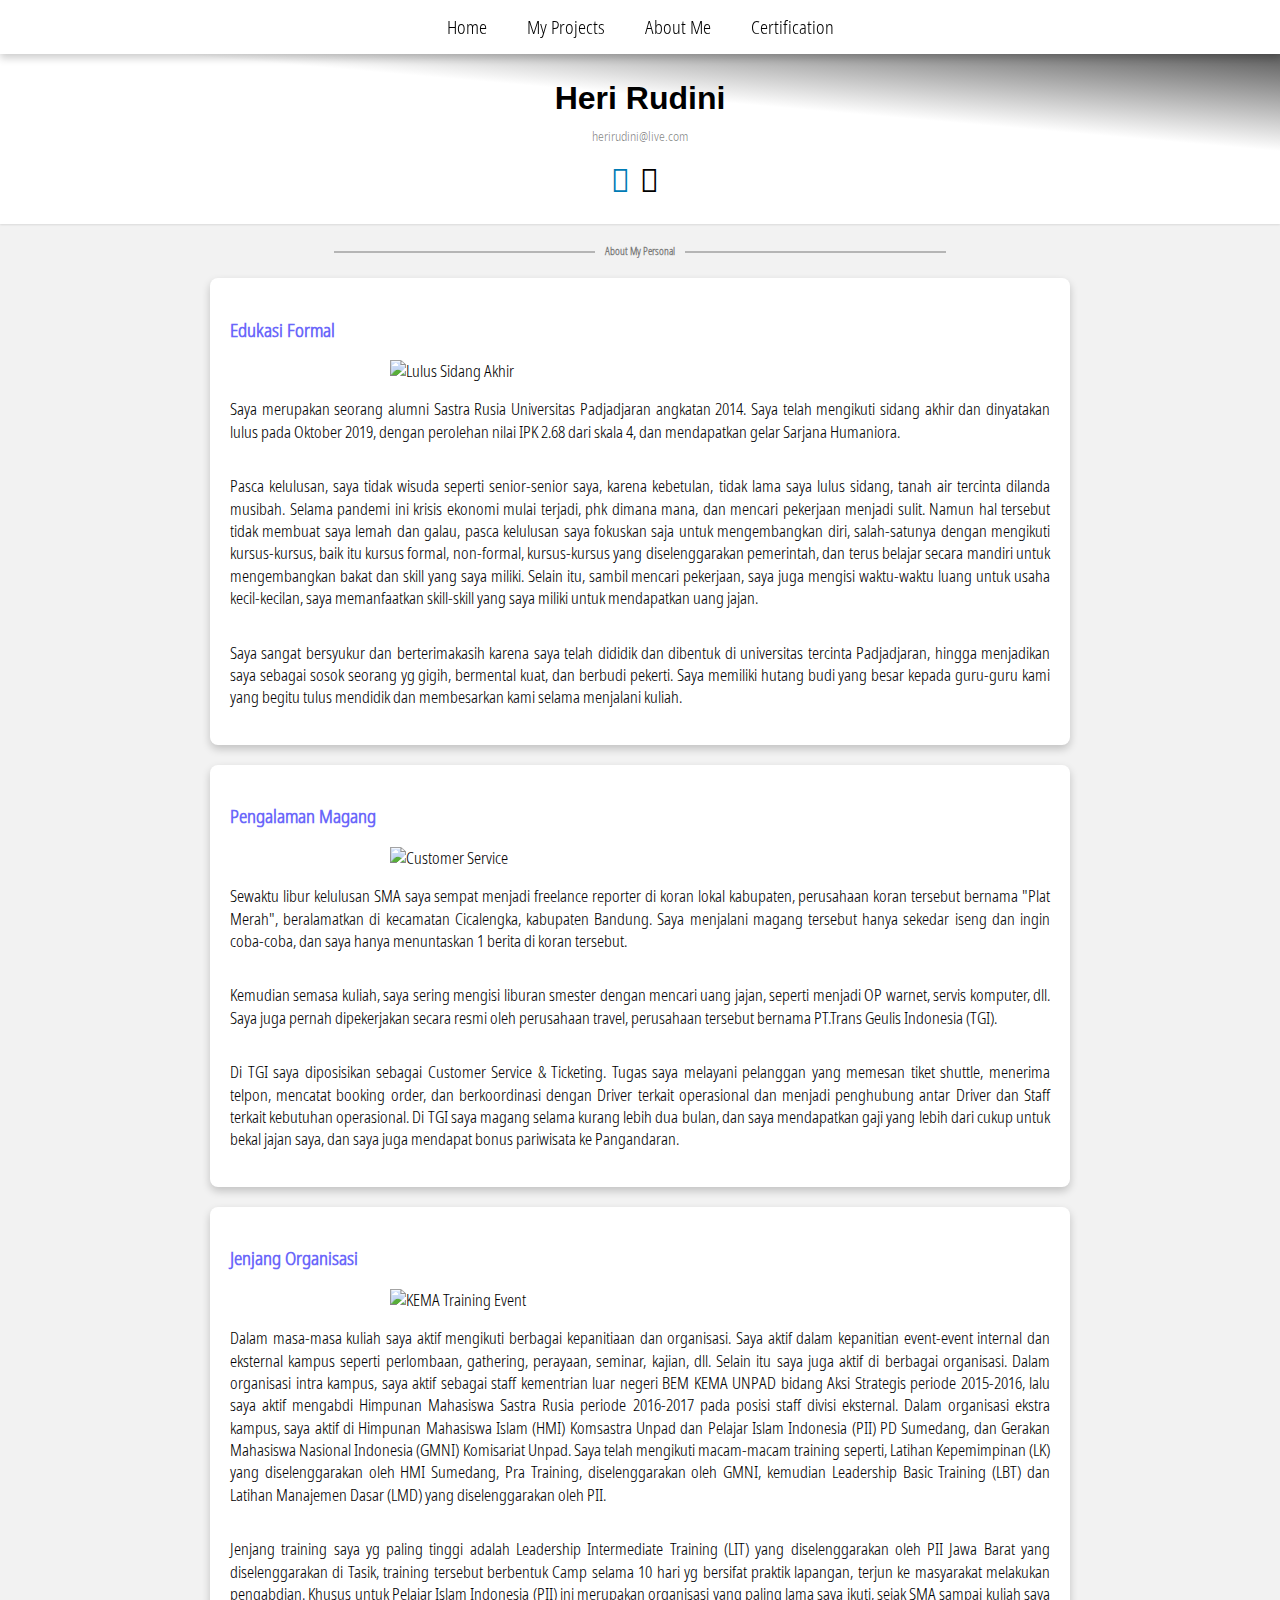
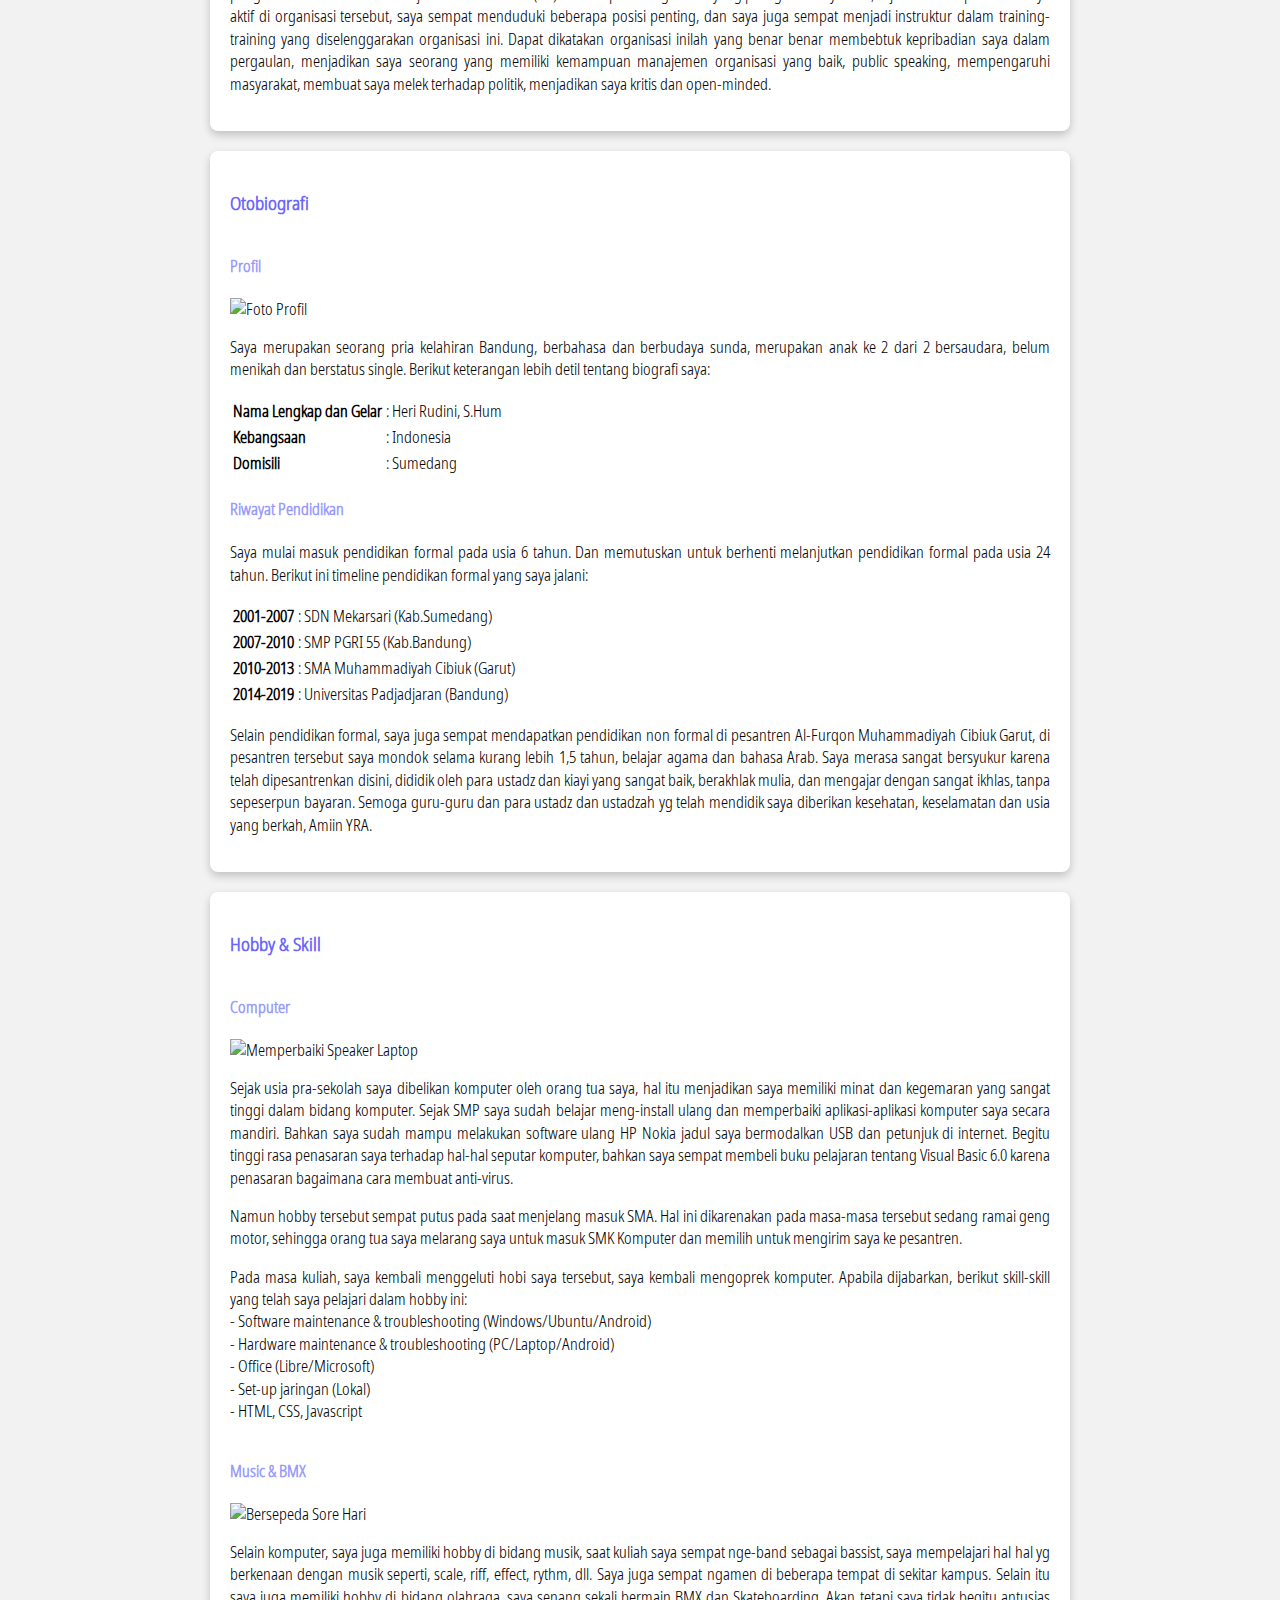
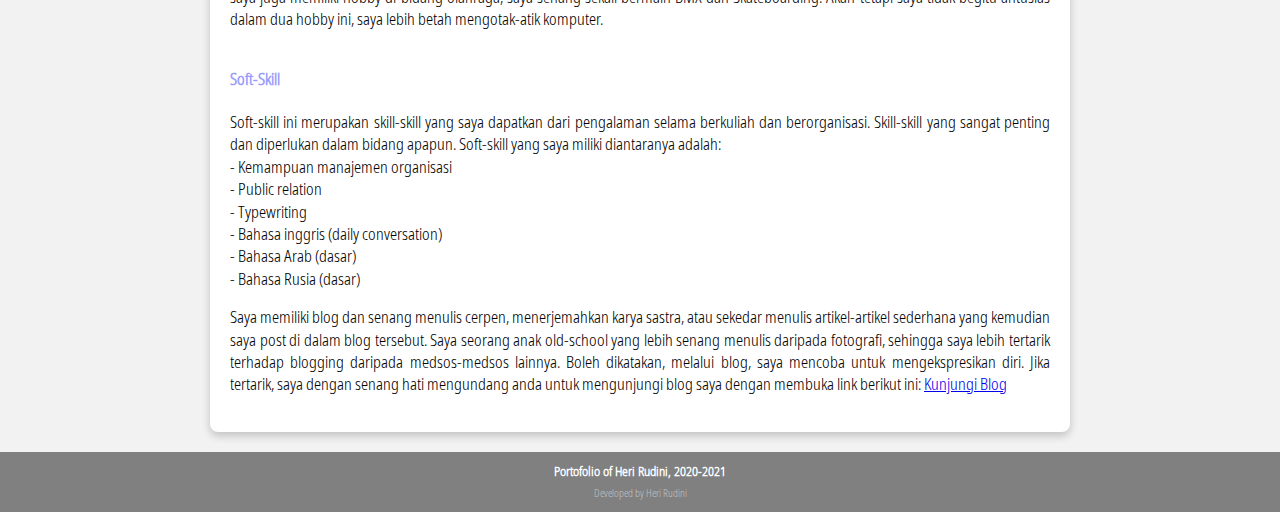
==== aboutme.html @ 0dd4794e "font" ====
<!DOCTYPE html>
<html>

<head>
	<title>Curriculum Vitae - Heri Rudini</title>
	<link rel="stylesheet" href="https://fonts.googleapis.com/css2?family=DM+Sans:wght@400;700 &display=swap">
	<link rel="stylesheet" href="https://use.fontawesome.com/releases/v5.8.1/css/all.css"
		integrity="sha384-50oBUHEmvpQ+1lW4y57PTFmhCaXp0ML5d60M1M7uH2+nqUivzIebhndOJK28anvf" crossorigin="anonymous">
	<link rel="stylesheet" href="https://cdnjs.cloudflare.com/ajax/libs/font-awesome/4.7.0/css/font-awesome.min.css">
	<link rel="stylesheet" type="text/css" href="style.css">
	<meta name="viewport" content="width=devices-width, initial-scale=1">
	<meta content="text/html;charset=utf-8" http-equiv="Content-Type">
	<meta content="utf-8" http-equiv="encoding">
</head>

<body>
	<div id="myModal" class="modal" onclick="closeModalImage()">
		<span class="close">&times;</span>
		<img class="modal-content" id="img01">
	</div>
	<header>
		<!-- <div class="jumbotron">
			<img src="./assets/profile-img3.jpeg" class="profile-img" alt="Lulus Sidang Akhir">
		</div> -->
		<div class="title">
			<h1>Heri Rudini</h1>
			<p lang="en" translate="no"><b>herirudini@live.com</b></p>
			<div class="badge flexrow">
				<!-- <a href="https://facebook.com/Heri.Rudini" target="_blank" class="fa fa-facebook"></a> -->
				<a href="https://linkedin.com/in/heri-rudini-8996981b3" target="_blank"
					class="fab fa-linkedin-square"></a>
				<!-- <a href="https://yukitamikir.blogspot.com" target="_blank" class="fa fa-google"></a> -->
				<a href="https://github.com/herirudini" target="_blank" class="fab fa-github-square"></a>
				<a href="https://wa.link/srtyjm" target="_blank" class="fab fa-whatsapp-square"></a>
				<!-- <a href="https://www.instagram.com/heri.rudini/" target="_blank" class="fa fa-instagram"></a> -->
			</div>
		</div>
		<nav id="myNav" class="nav">
			<ul>
				<div class="menu">
					<a href="javascript:void(0);" onclick="myButton()"><i class="fa fa-bars"></i></a>
				</div>
				<div class="list flexrow">
					<li><a href="index.html">Home</a></li>
					<li><a href="projects.html">My Projects</a></li>
					<li><a href="aboutme.html">About Me</a></li>
					<li><a href="certification.html">Certification</a></li>
				</div>
			</ul>
		</nav>
	</header>

	<main class="flexrow">
		<div id="content" class="wide-content">
			<h2 class="stripe-heading">About My Personal</h2>
			<article id="Home" class="card">
				<h3>Edukasi Formal</h3>
				<img src="https://lh3.googleusercontent.com/7mbxs99roXXb8zICk9q4-LIy0JgY92l9iK1ouZrCo-V1B02yzlv-EMRDb6-SsVv0FrLKj6bPXKRC-CUNWrhlqHMc465m2iXQyFwLvLx6Jx1EzakPs5WCJnQW-7NddCoJUYYGs3Tv4w=w1920-h1080"
					class="featured-image" alt="Lulus Sidang Akhir" id="wisuda-img" onclick="showModalImage('wisuda-img')">
				<p lang="id" translate="yes">Saya merupakan seorang alumni Sastra Rusia Universitas Padjadjaran angkatan
					2014. Saya telah mengikuti sidang akhir dan dinyatakan lulus pada Oktober 2019, dengan perolehan
					nilai IPK 2.68 dari skala 4, dan mendapatkan gelar Sarjana Humaniora. </p>
				<p lang="id" translate="yes">Pasca kelulusan, saya tidak wisuda seperti senior-senior saya, karena
					kebetulan, tidak lama saya lulus sidang, tanah air tercinta dilanda musibah. Selama pandemi ini
					krisis ekonomi mulai terjadi, phk dimana mana, dan mencari pekerjaan menjadi sulit. Namun hal
					tersebut tidak membuat saya lemah dan galau, pasca kelulusan saya fokuskan saja untuk mengembangkan
					diri, salah-satunya dengan mengikuti kursus-kursus, baik itu kursus formal, non-formal,
					kursus-kursus yang diselenggarakan pemerintah, dan terus belajar secara mandiri untuk mengembangkan
					bakat dan skill yang saya miliki. Selain itu, sambil mencari pekerjaan, saya juga mengisi
					waktu-waktu luang untuk usaha kecil-kecilan, saya memanfaatkan skill-skill yang saya miliki untuk
					mendapatkan uang jajan.</p>
				<p lang="id" translate="yes">Saya sangat bersyukur dan berterimakasih karena saya telah dididik dan
					dibentuk di universitas tercinta Padjadjaran, hingga menjadikan saya sebagai sosok seorang yg gigih,
					bermental kuat, dan berbudi pekerti. Saya memiliki hutang budi yang besar kepada guru-guru kami yang
					begitu tulus mendidik dan membesarkan kami selama menjalani kuliah.</p>
				<div class="clear"></div>
			</article>
			<article id="Magang" class="card">
				<h3>Pengalaman Magang</h3>
				<img src="https://lh3.googleusercontent.com/YAu5iHSMvqJYUqPsdJyGNA3XlM3qYn2KYw5sdeNHji6N0oXHczmvgzYq-dAskTyDmrUo-uzrYe1nrTBcbP0lO1cg82tG8OjnvSdjVH9gGbr5kCt-9FLs4osi1aC6inDZRYWpW0vSbw=w1920-h1080"
					class="featured-image" alt="Customer Service" id="magang-cs-img" onclick="showModalImage('magang-cs-img')">
				<p>Sewaktu libur kelulusan SMA saya sempat menjadi freelance reporter di koran lokal kabupaten,
					perusahaan koran tersebut bernama "Plat Merah", beralamatkan di kecamatan Cicalengka, kabupaten
					Bandung. Saya menjalani magang tersebut hanya sekedar iseng dan ingin coba-coba, dan saya hanya
					menuntaskan 1 berita di koran tersebut.</p>
				<p>Kemudian semasa kuliah, saya sering mengisi liburan smester dengan mencari uang jajan, seperti
					menjadi OP warnet, servis komputer, dll. Saya juga pernah dipekerjakan secara resmi oleh perusahaan
					travel, perusahaan tersebut bernama PT.Trans Geulis Indonesia (TGI). </p>
				<p>Di TGI saya diposisikan sebagai Customer Service & Ticketing. Tugas saya melayani pelanggan yang
					memesan tiket shuttle, menerima telpon, mencatat booking order, dan berkoordinasi dengan Driver
					terkait operasional dan menjadi penghubung antar Driver dan Staff terkait kebutuhan operasional.
					Di TGI saya magang selama kurang lebih dua bulan, dan saya mendapatkan gaji yang lebih dari cukup
					untuk bekal jajan saya, dan saya juga mendapat bonus pariwisata ke Pangandaran.</p>
				<div class="clear"></div>
			</article>
			<article id="Organisasi" class="card">
				<h3>Jenjang Organisasi</h3>
				<img src="https://lh3.googleusercontent.com/Lwnr6KDpsr9kL4A0nAAo8B6yIKfu5hJtEGhkGG2l2U0gjTGPUNiJYTL9WiIAHf0Gy5LXmXlAxKg1ZS_lnuegtXSQ3afWh2ufqlCfgwwbSzumrNDLH9JLDptw0sPcdY7RhFO7mcniow=w1920-h1080"
					class="featured-image" alt="KEMA Training Event" id="bem-training-img" onclick="showModalImage('bem-training-img')">
				<p lang="id" translate="yes">Dalam masa-masa kuliah saya aktif mengikuti berbagai kepanitiaan dan
					organisasi. Saya aktif dalam kepanitian event-event internal dan eksternal kampus seperti
					perlombaan, gathering, perayaan, seminar, kajian, dll. Selain itu saya juga aktif di berbagai
					organisasi. Dalam organisasi intra kampus, saya aktif sebagai staff kementrian luar negeri BEM KEMA
					UNPAD bidang Aksi Strategis periode 2015-2016, lalu saya aktif mengabdi Himpunan Mahasiswa Sastra
					Rusia periode 2016-2017 pada posisi staff divisi eksternal. Dalam organisasi ekstra kampus, saya
					aktif di Himpunan Mahasiswa Islam (HMI) Komsastra Unpad dan Pelajar Islam Indonesia (PII) PD
					Sumedang, dan Gerakan Mahasiswa Nasional Indonesia (GMNI) Komisariat Unpad. Saya telah mengikuti
					macam-macam training seperti, Latihan Kepemimpinan (LK) yang diselenggarakan oleh HMI Sumedang, Pra
					Training, diselenggarakan oleh GMNI, kemudian Leadership Basic Training (LBT) dan Latihan Manajemen
					Dasar (LMD) yang diselenggarakan oleh PII.</p>
				<p lang="id" translate="yes">Jenjang training saya yg paling tinggi adalah Leadership Intermediate
					Training (LIT) yang diselenggarakan oleh PII Jawa Barat yang diselenggarakan di Tasik, training
					tersebut berbentuk Camp selama 10 hari yg bersifat praktik lapangan, terjun ke masyarakat melakukan
					pengabdian.
					Khusus untuk Pelajar Islam Indonesia (PII) ini merupakan organisasi yang paling lama saya ikuti,
					sejak SMA sampai kuliah saya aktif di organisasi tersebut, saya sempat menduduki beberapa posisi
					penting, dan saya juga sempat menjadi instruktur dalam training-training yang diselenggarakan
					organisasi ini. Dapat dikatakan organisasi inilah yang benar benar membebtuk kepribadian saya dalam
					pergaulan, menjadikan saya seorang yang memiliki kemampuan manajemen organisasi yang baik, public
					speaking, mempengaruhi masyarakat, membuat saya melek terhadap politik, menjadikan saya kritis dan
					open-minded.</p>
				<div class="clear"></div>
			</article>
			<article id="Otobiografi" class="card">
				<h3>Otobiografi</h3>
				<section>
					<h4>Profil</h4>
					<img src="https://lh3.googleusercontent.com/qF76lyat_SSg0lOEr9M5jvANQ7v5xNde-FRXraDa-aDWWYbwcRS-yUXiVIGglQ4140r8qgVE6HD2FBEHj0kfOFRxiBV-RQiuYWxrEqC4etakcdFgwer4og9scoY3h46XFtypXKbp1Q=w1920-h1080"
						class="featured-image" alt="Foto Profil" id="fotogue-img" onclick="showModalImage('fotogue-img')">
					<p lang="id" translate="yes">Saya merupakan seorang pria kelahiran Bandung, berbahasa dan berbudaya
						sunda, merupakan anak ke 2 dari 2 bersaudara, belum menikah dan berstatus single.
						Berikut keterangan lebih detil tentang biografi saya:</p>
					<table>
						<tr>
							<th>Nama Lengkap dan Gelar</th>
							<td>: Heri Rudini, S.Hum</td>
						</tr>
						<tr>
							<th>Kebangsaan</th>
							<td>: Indonesia</td>
						</tr>
						<tr>
							<th>Domisili</th>
							<td>: Sumedang</td>
						</tr>
					</table>
					<div class="clear"></div>
				</section>
				<section>
					<h4>Riwayat Pendidikan</h4>
					<p lang="id" translate="yes">Saya mulai masuk pendidikan formal pada usia 6 tahun. Dan memutuskan
						untuk berhenti melanjutkan pendidikan formal pada usia 24 tahun. Berikut ini timeline pendidikan
						formal yang saya jalani:</p>
					<table>
						<tr>
							<th>2001-2007</th>
							<td>: SDN Mekarsari (Kab.Sumedang)</td>
						</tr>
						<tr>
							<th>2007-2010</th>
							<td>: SMP PGRI 55 (Kab.Bandung)</td>
						</tr>
						<tr>
							<th>2010-2013</th>
							<td>: SMA Muhammadiyah Cibiuk (Garut)</td>
						</tr>
						<tr>
							<th>2014-2019</th>
							<td>: Universitas Padjadjaran (Bandung)</td>
						</tr>
					</table>
					<p lang="id" translate="yes">Selain pendidikan formal, saya juga sempat mendapatkan pendidikan non
						formal di pesantren Al-Furqon Muhammadiyah Cibiuk Garut, di pesantren tersebut saya mondok
						selama kurang lebih 1,5 tahun, belajar agama dan bahasa Arab. Saya merasa sangat bersyukur
						karena telah dipesantrenkan disini, dididik oleh para ustadz dan kiayi yang sangat baik,
						berakhlak mulia, dan mengajar dengan sangat ikhlas, tanpa sepeserpun bayaran. Semoga guru-guru
						dan para ustadz dan ustadzah yg telah mendidik saya diberikan kesehatan, keselamatan dan usia
						yang berkah, Amiin YRA.</p>
					<div class="clear"></div>
				</section>
			</article>
			<article id="Skill" class="card">
				<h3>Hobby & Skill</h3>
				<section>
					<h4 class>Computer</h4>
					<img src="https://lh3.googleusercontent.com/Bbp7VmndFEinL0n2imp3WgLHkqOwSXKH2VYbeeTma8E4qsQXRk-p4hI8YKVopUhIt97U1gQgzBuRbafYXYP39Qs-ayNwCEuVINMuBh6ehsb2FpoIG2cU4OEnw4ZViOX_8EhkeIamew=w1920-h1080"
						class="featured-image" alt="Memperbaiki Speaker Laptop" id="foto1-img" onclick="showModalImage('foto1-img')">
					<p lang="id" translate="yes">Sejak usia pra-sekolah saya dibelikan komputer oleh orang tua saya, hal
						itu menjadikan saya memiliki minat dan kegemaran yang sangat tinggi dalam bidang komputer. Sejak
						SMP saya sudah belajar meng-install ulang dan memperbaiki aplikasi-aplikasi komputer saya secara
						mandiri. Bahkan saya sudah mampu melakukan software ulang HP Nokia jadul saya bermodalkan USB
						dan petunjuk di internet. Begitu tinggi rasa penasaran saya terhadap hal-hal seputar komputer,
						bahkan saya sempat membeli buku pelajaran tentang Visual Basic 6.0 karena penasaran bagaimana
						cara membuat anti-virus.</p>
					<p lang="id" translate="yes">
						Namun hobby tersebut sempat putus pada saat menjelang masuk SMA. Hal ini dikarenakan pada
						masa-masa tersebut sedang ramai geng motor, sehingga orang tua saya melarang saya untuk masuk
						SMK Komputer dan memilih untuk mengirim saya ke pesantren.</p>
					<p lang="id" translate="yes">Pada masa kuliah, saya kembali menggeluti hobi saya tersebut, saya
						kembali mengoprek komputer. Apabila dijabarkan, berikut skill-skill yang telah saya pelajari
						dalam hobby ini:
						<br>- Software maintenance & troubleshooting (Windows/Ubuntu/Android)
						<br>- Hardware maintenance & troubleshooting (PC/Laptop/Android)
						<br>- Office (Libre/Microsoft)
						<br>- Set-up jaringan (Lokal)
						<br>- HTML, CSS, Javascript
					</p>
					<div class="clear"></div>
				</section>
				<section>
					<h4 class>Music & BMX</h4>
					<img src="https://lh3.googleusercontent.com/EfcQY6yraLDzZM1Vd4vRFsQfP2IFgUmLjJ8iPBQRQ777FCgO2V6IkuBlBbH3aK5ebjYLZ8e8NdrxLwj_2QfubdHjIvy5vOljTc6cfurizXUnvE_Jcs_m0nQH0PEhMmzs9wEPGovppA=w1920-h1080"
						class="featured-image" alt="Bersepeda Sore Hari" id="foto2-img" onclick="showModalImage('foto2-img')">
					<p lang="id" translate="yes">Selain komputer, saya juga memiliki hobby di bidang musik, saat kuliah
						saya sempat nge-band sebagai bassist, saya mempelajari hal hal yg berkenaan dengan musik
						seperti, scale, riff, effect, rythm, dll. Saya juga sempat ngamen di beberapa tempat di sekitar
						kampus. Selain itu saya juga memiliki hobby di bidang olahraga, saya senang sekali bermain BMX
						dan Skateboarding. Akan tetapi saya tidak begitu antusias dalam dua hobby ini, saya lebih betah
						mengotak-atik komputer.</p>
					<div class="clear"></div>
				</section>
				<section>
					<h4>Soft-Skill</h4>
					<p lang="id" translate="yes">Soft-skill ini merupakan skill-skill yang saya dapatkan dari pengalaman
						selama berkuliah dan berorganisasi. Skill-skill yang sangat penting dan diperlukan dalam bidang
						apapun. Soft-skill yang saya miliki diantaranya adalah:
						<br>- Kemampuan manajemen organisasi
						<br>- Public relation
						<br>- Typewriting
						<br>- Bahasa inggris (daily conversation)
						<br>- Bahasa Arab (dasar)
						<br>- Bahasa Rusia (dasar)
					</p>
					<p lang="id" translate="yes">Saya memiliki blog dan senang menulis cerpen, menerjemahkan karya
						sastra, atau sekedar menulis artikel-artikel sederhana yang kemudian saya post di dalam blog
						tersebut. Saya seorang anak old-school yang lebih senang menulis daripada fotografi, sehingga
						saya lebih tertarik terhadap blogging daripada medsos-medsos lainnya. Boleh dikatakan, melalui
						blog, saya mencoba untuk mengekspresikan diri. Jika tertarik, saya dengan senang hati mengundang
						anda untuk mengunjungi blog saya dengan membuka link berikut ini: <a
							href="https://yukitamikir.blogspot.com">Kunjungi Blog</a></p>
					<div class="clear"></div>
				</section>
			</article>
		</div>
	</main>
	<footer>
		<p>Portofolio of Heri Rudini, 2020-2021</p>
		<i>Developed by Heri Rudini</i>
	</footer>
	<script src="script.js"></script>
</body>

</html>
---- style.css ----
@import url("https://fonts.googleapis.com/css2?family=DM+Sans:wght@400;700 &display=swap");

/* @import url('https://cdn.jsdelivr.net/npm/@fortawesome/fontawesome-free@5.15.3/css/fontawesome.min.css'); */
@font-face {
  font-family: "NotoSans-CondensedLight";
  src: url("/assets/font/NotoSans-hinted/NotoSans-CondensedLight.ttf"),
    format("truetype");
  font-weight: normal;
  font-style: normal;
}

html {
  scroll-behavior: smooth;
  /* height: 100%; */
}
body {
  font-family: "NotoSans-CondensedLight", "DM Sans", sans-serif;
  margin: 0;
  padding: 0;
  background-color: rgba(128, 128, 128, 0.1);
  height: 100%;
}

body > header {
  padding-bottom: 1%;
  /* display: inline; */
  /* background-color: yellow; */

  /* background: rgb(0,0,0); */
  background: linear-gradient(
    185deg,
    rgba(0, 0, 0, 1) 0%,
    rgba(255, 255, 255, 1) 45%
  );
  box-shadow: 0 1px 2px 0 rgba(0, 0, 0, 0.1);
  padding-top: 40px;
  margin-bottom: 20px;
}
.flexrow {
  display: flex;
  flex-direction: row;
  align-items: center;
  justify-content: space-around;
}
h1 {
  margin: 10px 0 0;
  font-family: 'Segoe UI', Tahoma, Geneva, Verdana, sans-serif;
}
h3 {
  color: #6a67fa;
  /* font-size: larger; */
}
h4 {
  color: #989bfc;
  /* font-size: large; */
}

p {
  font-size: medium;
  line-height: 1.4;
  font-weight: lighter;
}
.jumbotron {
  /* font-size: 20px; */
  padding: 150px 1% 1% 1%;
  margin: 0 15%;
  background-image: url("./assets/jumbotron.jpg");
  background-position: bottom;
  background-size: cover;
  text-align: center;
  color: white;
  display: flex;
  flex-direction: column;
  align-items: center;
  justify-content: flex-start;
  border-radius: 0 0 10px 10px;
  /* padding: 20px; */
}
.title {
  margin-top: 30px;
  display: flex;
  flex-direction: column;
  justify-content: flex-start;
  align-items: center;
}

.title p {
  margin-top: 10px;
  color: rgba(0, 0, 0, 0.5);
  font-size: small;
}
.badge a {
  margin: 0 5px;
}
.badge {
  margin-bottom: 10px;
}
.profile-img {
  position: static;
  margin-bottom: -35px;
  z-index: 0;
  min-height: 20px;
  height: 180px;
  width: 180px;
  object-fit: cover;
  border-radius: 25px;
  border-color: white;
  border-width: 5px;
  border-style: solid;
}
.nav,
.nav.responsive {
  z-index: 1;
  box-shadow: 0 4px 8px 0 rgba(0, 0, 0, 0.2);
  background-color: white;
  margin: 0;
  position: fixed;
  width: 100%;
  top: 0;
  padding: 10px 0;
}
.nav ul,
.nav.responsive ul {
  margin: 0;
  padding: 0;
  /* margin: 10px 0; */
}
.nav .list,
.nav.responsive .list {
  justify-content: center;
}
.nav li,
.nav.responsive li {
  list-style-type: none;
  margin: 0;
  padding: 0px 10px;
}
.nav a,
.nav.responsive a {
  display: block;
  padding: 5px 10px;
  font-size: 18px;
  font-weight: lighter;
  text-decoration: none;
  color: black;
  border-radius: 5px;
  position: relative;
  cursor: pointer;
}
.nav a::after,
.nav.responsive a::after {
  position: absolute;
  content: "";
  width: 50%;
  height: 3px;
  top: 75%;
  left: 25%;
  background: #ff7000;
  transition: transform 0.5s;
  transform: scaleX(0);
  transform-origin: right;
  /* z-index: -1; */
}
/* .nav a:hover:not(active),
.nav.responsive a:hover:not(active) {
    background-color: #00c8eb;
} */
.nav a:hover:not(active)::after,
.nav.responsive a:hover:not(active)::after {
  transform: scaleX(1);
  transform-origin: left;
}
.nav a:active,
.nav.responsive a:active {
  opacity: 50%;
  font-weight: lighter;
}
.nav .menu,
.nav.responsive .menu {
  font-size: 18px;
  font-weight: bolder;
  display: none;
  text-align: justify;
  margin: 0;
  color: white;
}
/* 
.nav #Menu6,
.nav.responsive #Menu6 {
    display: none;
} */

main.flexrow {
  /* margin: 0 15%; */
  /* display: flex;
    flex-direction: row; */
  align-items: flex-start;
  justify-content: center;
  /* height: 100%; */
}

.stripe-heading {
  overflow: hidden;
  text-align: center;
  font-size: x-small;
  opacity: 50%;
  margin: 0 15px 0 15px;
}

.stripe-heading:before,
.stripe-heading:after {
  background-color: rgba(0, 0, 0, 0.5);
  content: "";
  display: inline-block;
  height: 2px;
  position: relative;
  vertical-align: middle;
  width: 30%;
}
.stripe-heading:before {
  right: 1em;
  margin-left: -100%;
}
.stripe-heading:after {
  left: 1em;
  margin-right: -100%;
}
.card {
  box-shadow: 0 4px 8px 0 rgba(0, 0, 0, 0.2);
  border-radius: 8px;
  padding: 20px;
  margin: 20px;
  background-color: white;
  display: flex;
  flex-direction: column;
  align-items: flex-start;
}
.card p {
  text-align: justify;
}
.featured-image {
  /* float: left; */
  /* margin-right: 10px; */
  align-self: center;
  width: 100%;
  max-width: 500px;
  object-fit: cover;
  object-position: center;
  max-height: 400px;
}

.clear {
  clear: left;
}

table {
  clear: right;
  text-align: left;
}

#content {
  margin-right: -10px;
  max-width: 550px;
  /* height: 100%; */
  /* overflow-y: auto; */
  scroll-behavior: smooth;
}
/* #content>.card{
    margin-right: 10px;
} */
#content.wide-content {
  max-width: 900px;
  margin: 0;
}

aside {
  margin-left: -10px;
  max-width: 350px;
  height: 100%;
  overflow-y: auto;
  scrollbar-width: none;
  scroll-behavior: smooth;
  position: sticky;
  top: 50px;
  /* scroll-snap-stop: normal;
    scroll-snap-align: end; */
}
/* aside>.card{
    margin-left: 10px;
} */
.opacity {
  font-size: small;
  opacity: 50%;
  font-style: normal;
}
.event.card {
  box-shadow: 0 4px 8px 0 rgba(0, 0, 0, 0.2);
  border-radius: 8px;
}
.date {
  font-size: x-small;
  font-weight: bold;
  opacity: 50%;
  font-style: normal;
}
.fa {
  /* padding: 10px; */
  font-size: xx-large;
  /* width: 40px; */
  text-align: center;
  text-decoration: none;
  margin: 0;
  font-weight: 1;
  background-color: none;
}
.fab {
  /* padding: 10px; */
  font-size: xx-large;
  /* width: 40px; */
  text-align: center;
  text-decoration: none;
  margin: 0;
  font-weight: 1;
  background-color: none;
}
.fa-bars {
  font-size: inherit;
  border-radius: 0;
}

.fa-facebook {
  color: #3b5998;
  /* color: white; */
}

.fa-google {
  color: #dd4b39;
  /* color: white; */
}

.fa-linkedin-square {
  color: #007bb5;
  /* color: white; */
}

.fa-github-square {
  color: black;
  /* color: white; */
}
.fa-whatsapp-square {
  /* color: linear-gradient(45deg,#1ebea5, #00e676); */
  color: #00e676;
  /* color: white; */
}
/* .fa-instagram {
    background: #d6249f;
    background: radial-gradient(circle at 30% 107%, #fdf497 0%, #fdf497 5%, #fd5949 45%,#d6249f 60%,#285AEB 90%);
    color: white;
    font-weight: bolder;
} */

footer {
  padding: 10px 0;
  color: white;
  background-color: rgba(128, 128, 128, 1);
  text-align: center;
}
footer p {
  margin: 0;
  font-weight: bold;
  font-size: small;
}
footer i {
  font-style: normal;
  font-size: x-small;
  /* font-size: 90%; */
  color: rgba(255, 255, 255, 0.5);
}
* {
  box-sizing: border-box;
}
@media screen and (min-width: 2000px) {
  main {
    margin: 0 15%;
  }
  #content {
    max-width: 60%;
  }
  aside {
    max-width: 40%;
  }
}
@media screen and (max-width: 1000px) {
  main.flexrow {
    padding: 0;
    margin: 0;
    flex-direction: column-reverse;
  }
  #content,
  aside {
    position: static;
    max-width: 600px;
    margin: 0;
  }
  /* .featured-image {
    width: 100%;
    } */
}
@media screen and (max-width: 600px) {
  .jumbotron {
    margin: 0;
    border-radius: 0;
  }
  /* html {
        font-size: 90%;
    } */
  .nav,
  .nav.responsive {
    text-align: left;
    padding: 0;
  }
  .nav .menu,
  .nav.responsive .menu {
    padding: 10px;
    display: flex;
    flex-direction: row;
    align-items: center;
    justify-content: flex-end;
    position: relative;
    left: 0;
    background-color: black;
  }
  .nav a,
  .nav.responsive a {
    color: white;
    /* font-weight:500; */
  }
  .nav .list {
    display: block;
    text-align: center;
    background-color: rgba(0, 0, 0, 0.8);
    position: absolute;
    top: 0;
    padding-top: 49px;
    z-index: -1;
    bottom: 100%;
    left: 0;
    right: 0;
    width: 100%;
    height: 0;
    -webkit-transition: height 0.5s ease-in-out;
    -moz-transition: height 0.5s ease-in-out;
    -o-transition: height 0.5s ease-in-out;
    transition: height 0.5s ease-in-out;
    overflow-y: hidden;

    /* flex-direction: column;
        flex-wrap: nowrap;
        align-items:flex-start;
        justify-content: space-evenly; */
  }
  .nav.responsive .list {
    display: block;
    bottom: 0;
    height: 270px;
  }
  .nav li,
  .nav.responsive li {
    width: 100%;
    /* -webkit-text-stroke-color: black;
        -webkit-text-stroke-width: 1px; */
    /* text-align: left; */
    border-radius: 0;
    padding: 10px;
  }
  #content,
  aside {
    width: 100%;
    padding: 0;
  }

  /*nav.responsive will be generated by javascript*/

  /* .nav.responsive #Menu6 {
        display: inherit;
    } */
}

/*========================MODAL IMG=====================*/
/* The Modal (background) */
.modal {
  display: none; /* Hidden by default */
  position: fixed; /* Stay in place */
  z-index: 2; /* Sit on top */
  left: 0;
  top: 0;
  width: 100%; /* Full width */
  height: 100%; /* Full height */
  overflow: auto; /* Enable scroll if needed */
  background-color: rgb(0, 0, 0); /* Fallback color */
  background-color: rgba(0, 0, 0, 0.9); /* Black w/ opacity */
  flex-direction: row;
  align-items: center;
  justify-content: center;
}

/* Modal Content (image) */
.modal-content {
  margin: auto;
  display: block;
  height: max-content;
  max-width: 70%;
}

/* Add Animation */
.modal-content,
#caption {
  -webkit-animation-name: zoom;
  -webkit-animation-duration: 0.6s;
  animation-name: zoom;
  animation-duration: 0.6s;
}

@-webkit-keyframes zoom {
  from {
    -webkit-transform: scale(0);
  }
  to {
    -webkit-transform: scale(1);
  }
}

@keyframes zoom {
  from {
    transform: scale(0);
  }
  to {
    transform: scale(1);
  }
}

/* The Close Button */
.close {
  position: absolute;
  top: 15px;
  right: 35px;
  color: #f1f1f1;
  font-size: 40px;
  font-weight: bold;
  transition: 0.3s;
}

.close:hover,
.close:focus {
  color: #bbb;
  text-decoration: none;
  cursor: pointer;
}

/* 100% Image Width on Smaller Screens */
@media only screen and (max-width: 600px) {
  .modal-content {
    height: unset;
    max-width: 100%;
  }
}
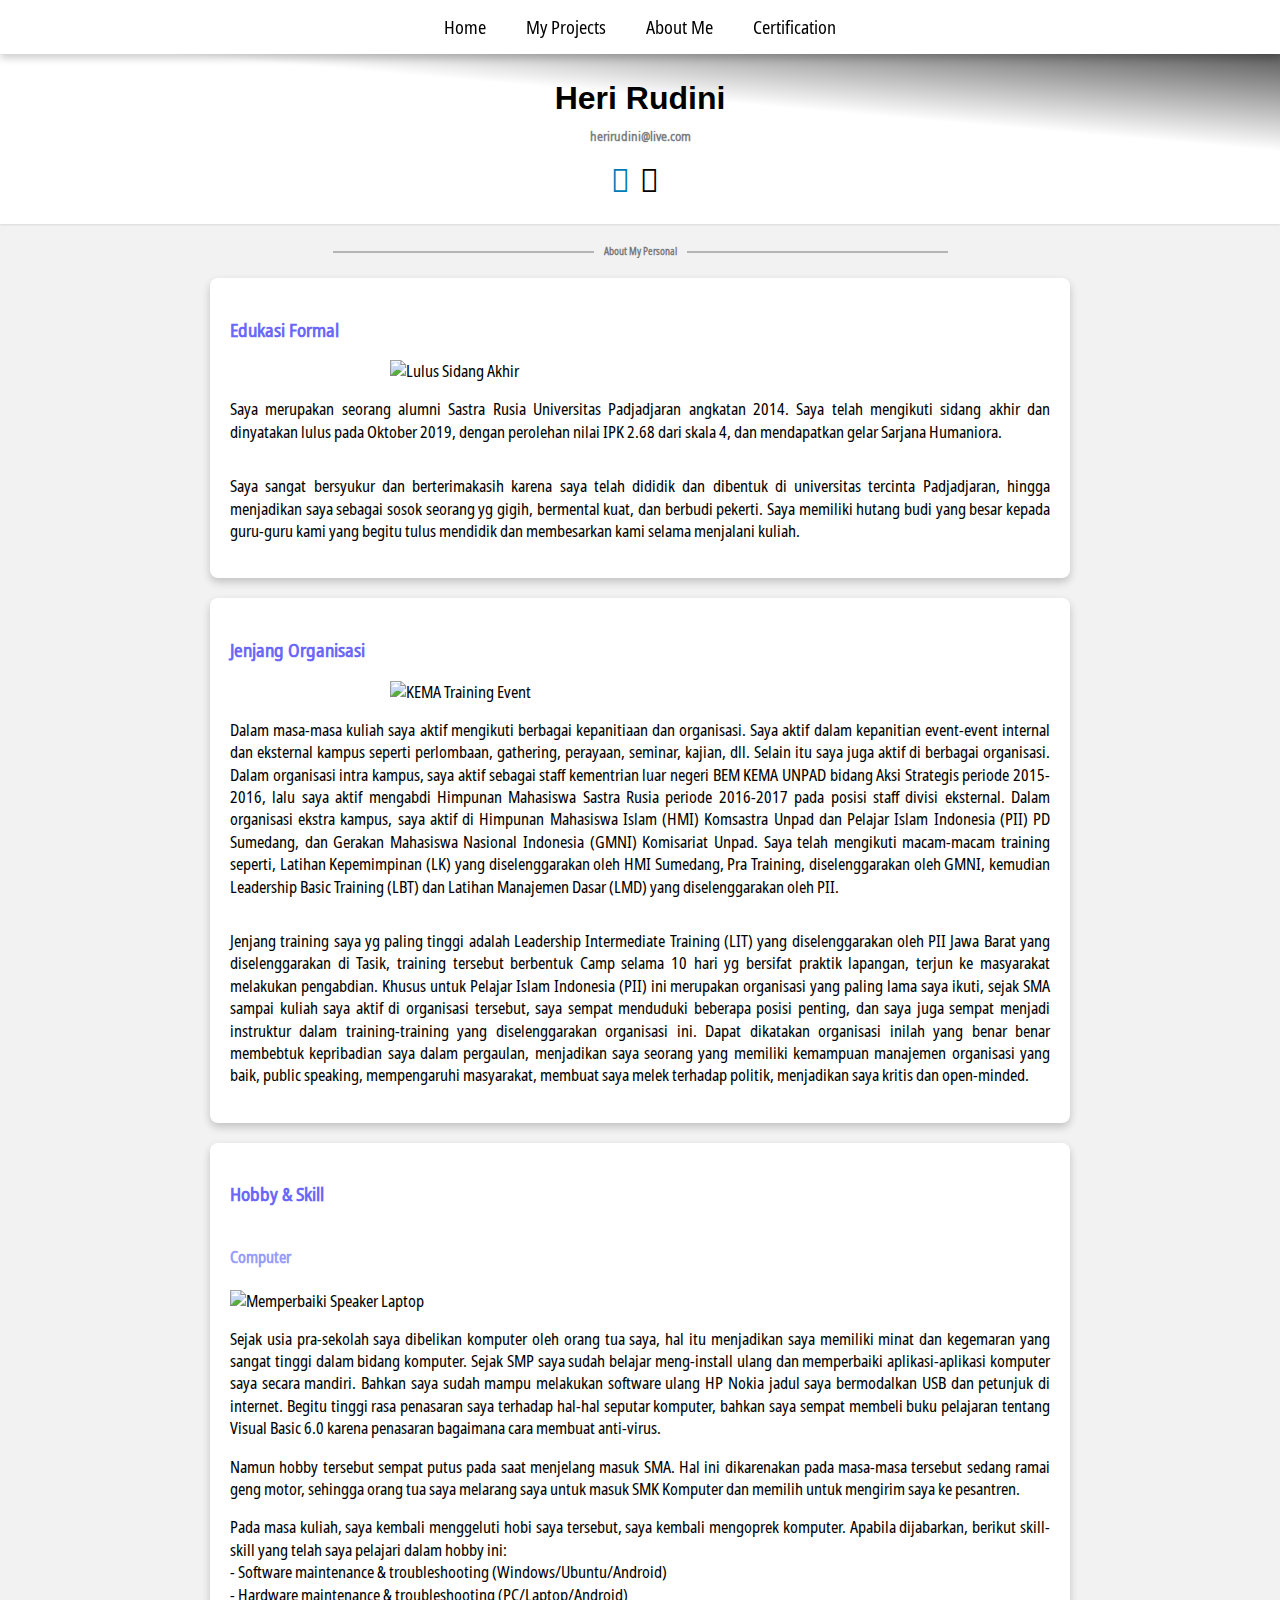
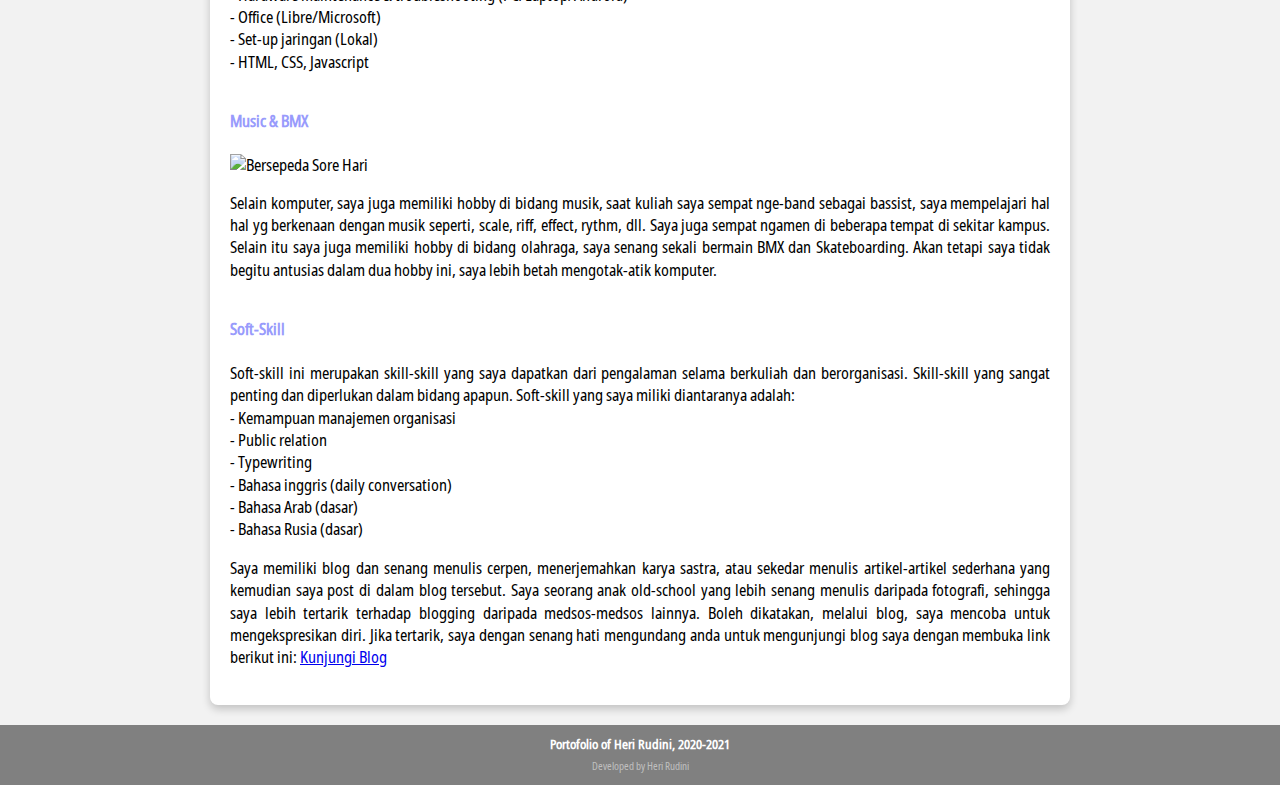
==== commit fb261e93: "Update aboutme.html" ====
--- a/aboutme.html
+++ b/aboutme.html
@@ -60,7 +60,7 @@
 				<p lang="id" translate="yes">Saya merupakan seorang alumni Sastra Rusia Universitas Padjadjaran angkatan
 					2014. Saya telah mengikuti sidang akhir dan dinyatakan lulus pada Oktober 2019, dengan perolehan
 					nilai IPK 2.68 dari skala 4, dan mendapatkan gelar Sarjana Humaniora. </p>
-				<p lang="id" translate="yes">Pasca kelulusan, saya tidak wisuda seperti senior-senior saya, karena
+				<!-- <p lang="id" translate="yes">Pasca kelulusan, saya tidak wisuda seperti senior-senior saya, karena
 					kebetulan, tidak lama saya lulus sidang, tanah air tercinta dilanda musibah. Selama pandemi ini
 					krisis ekonomi mulai terjadi, phk dimana mana, dan mencari pekerjaan menjadi sulit. Namun hal
 					tersebut tidak membuat saya lemah dan galau, pasca kelulusan saya fokuskan saja untuk mengembangkan
@@ -68,14 +68,14 @@
 					kursus-kursus yang diselenggarakan pemerintah, dan terus belajar secara mandiri untuk mengembangkan
 					bakat dan skill yang saya miliki. Selain itu, sambil mencari pekerjaan, saya juga mengisi
 					waktu-waktu luang untuk usaha kecil-kecilan, saya memanfaatkan skill-skill yang saya miliki untuk
-					mendapatkan uang jajan.</p>
+					mendapatkan uang jajan.</p> -->
 				<p lang="id" translate="yes">Saya sangat bersyukur dan berterimakasih karena saya telah dididik dan
 					dibentuk di universitas tercinta Padjadjaran, hingga menjadikan saya sebagai sosok seorang yg gigih,
 					bermental kuat, dan berbudi pekerti. Saya memiliki hutang budi yang besar kepada guru-guru kami yang
 					begitu tulus mendidik dan membesarkan kami selama menjalani kuliah.</p>
 				<div class="clear"></div>
 			</article>
-			<article id="Magang" class="card">
+			<!-- <article id="Magang" class="card">
 				<h3>Pengalaman Magang</h3>
 				<img src="https://lh3.googleusercontent.com/YAu5iHSMvqJYUqPsdJyGNA3XlM3qYn2KYw5sdeNHji6N0oXHczmvgzYq-dAskTyDmrUo-uzrYe1nrTBcbP0lO1cg82tG8OjnvSdjVH9gGbr5kCt-9FLs4osi1aC6inDZRYWpW0vSbw=w1920-h1080"
 					class="featured-image" alt="Customer Service" id="magang-cs-img" onclick="showModalImage('magang-cs-img')">
@@ -92,7 +92,7 @@
 					Di TGI saya magang selama kurang lebih dua bulan, dan saya mendapatkan gaji yang lebih dari cukup
 					untuk bekal jajan saya, dan saya juga mendapat bonus pariwisata ke Pangandaran.</p>
 				<div class="clear"></div>
-			</article>
+			</article> -->
 			<article id="Organisasi" class="card">
 				<h3>Jenjang Organisasi</h3>
 				<img src="https://lh3.googleusercontent.com/Lwnr6KDpsr9kL4A0nAAo8B6yIKfu5hJtEGhkGG2l2U0gjTGPUNiJYTL9WiIAHf0Gy5LXmXlAxKg1ZS_lnuegtXSQ3afWh2ufqlCfgwwbSzumrNDLH9JLDptw0sPcdY7RhFO7mcniow=w1920-h1080"
@@ -121,7 +121,7 @@
 					open-minded.</p>
 				<div class="clear"></div>
 			</article>
-			<article id="Otobiografi" class="card">
+			<!-- <article id="Otobiografi" class="card">
 				<h3>Otobiografi</h3>
 				<section>
 					<h4>Profil</h4>
@@ -178,7 +178,7 @@
 						yang berkah, Amiin YRA.</p>
 					<div class="clear"></div>
 				</section>
-			</article>
+			</article> -->
 			<article id="Skill" class="card">
 				<h3>Hobby & Skill</h3>
 				<section>
--- a/style.css
+++ b/style.css
@@ -3,7 +3,7 @@
 /* @import url('https://cdn.jsdelivr.net/npm/@fortawesome/fontawesome-free@5.15.3/css/fontawesome.min.css'); */
 @font-face {
   font-family: "NotoSans-CondensedLight";
-  src: url("/assets/font/NotoSans-hinted/NotoSans-CondensedLight.ttf"),
+  src: url("/assets/font/NotoSans-hinted/NotoSans-Condensed.ttf"),
     format("truetype");
   font-weight: normal;
   font-style: normal;
@@ -44,7 +44,7 @@
 }
 h1 {
   margin: 10px 0 0;
-  font-family: 'Segoe UI', Tahoma, Geneva, Verdana, sans-serif;
+  font-family: "Segoe UI", Tahoma, Geneva, Verdana, sans-serif;
 }
 h3 {
   color: #6a67fa;
@@ -58,7 +58,7 @@
 p {
   font-size: medium;
   line-height: 1.4;
-  font-weight: lighter;
+  font-weight: 350;
 }
 .jumbotron {
   /* font-size: 20px; */
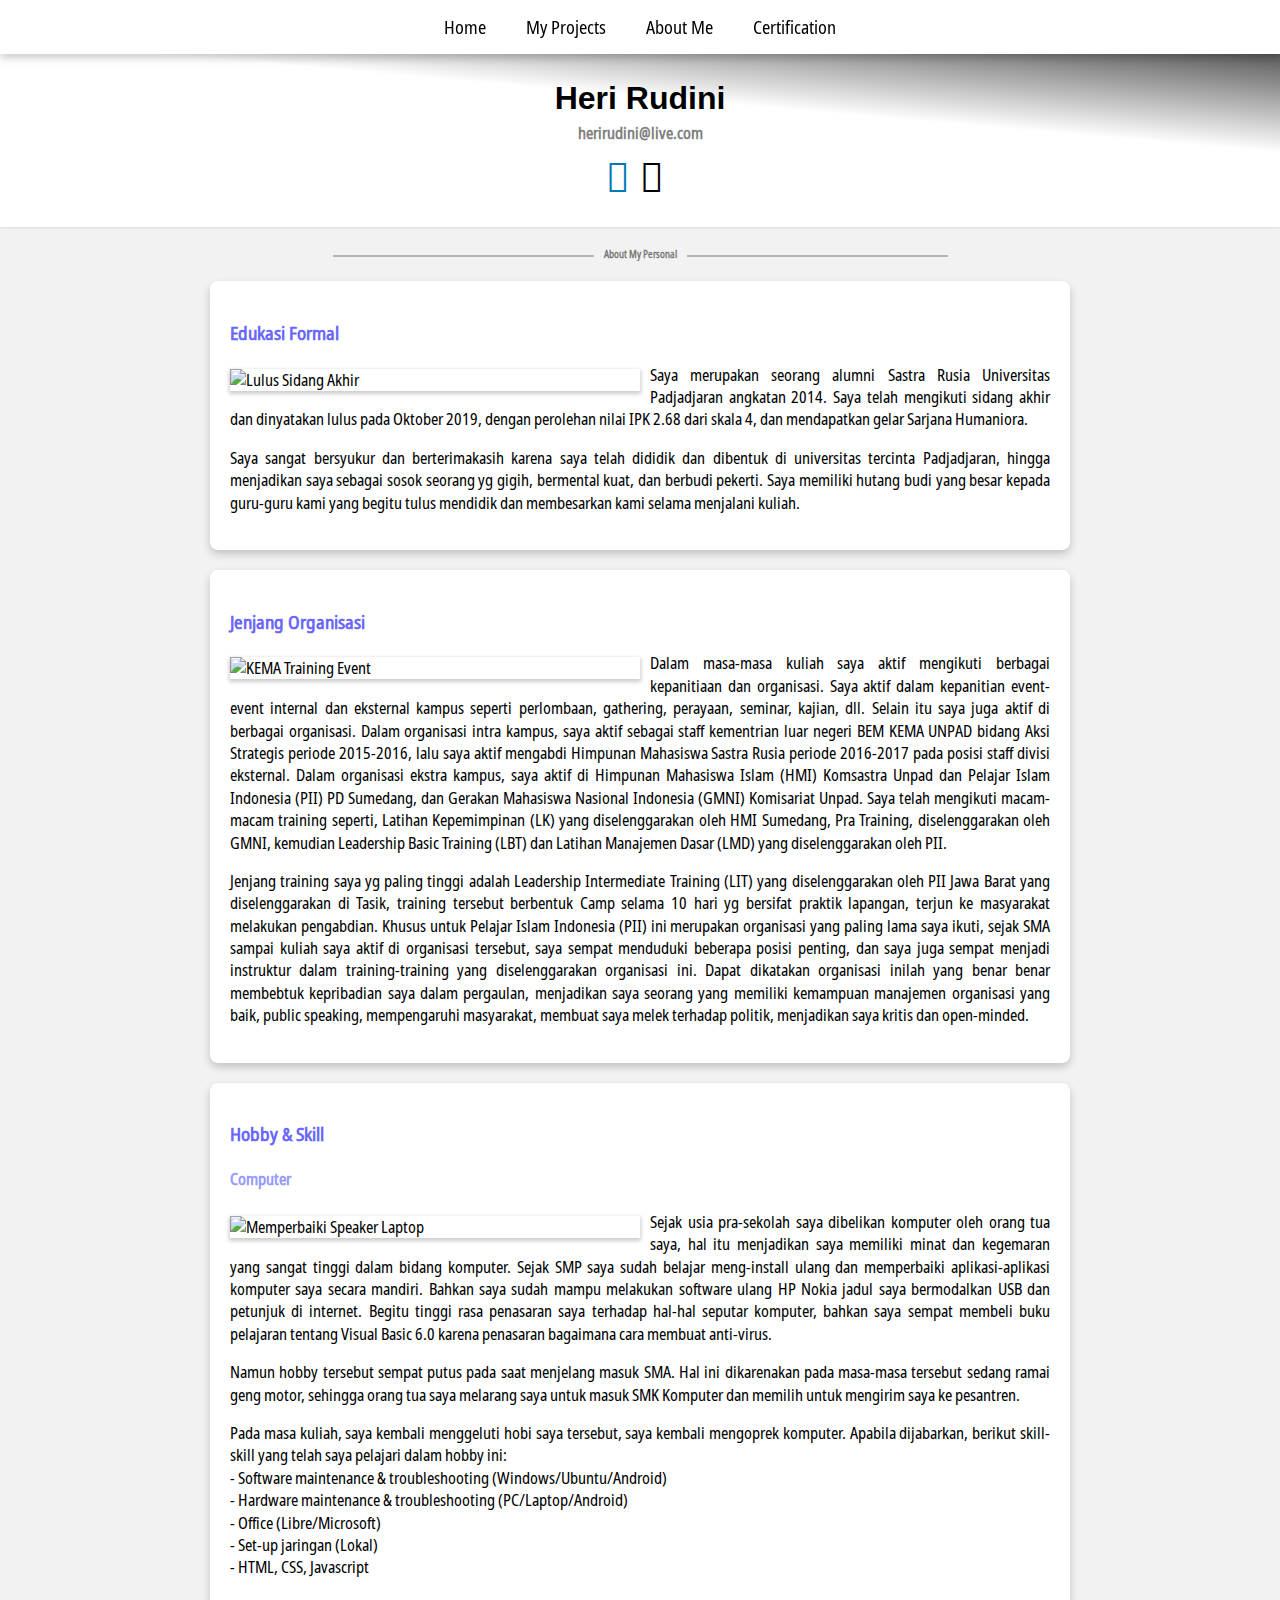
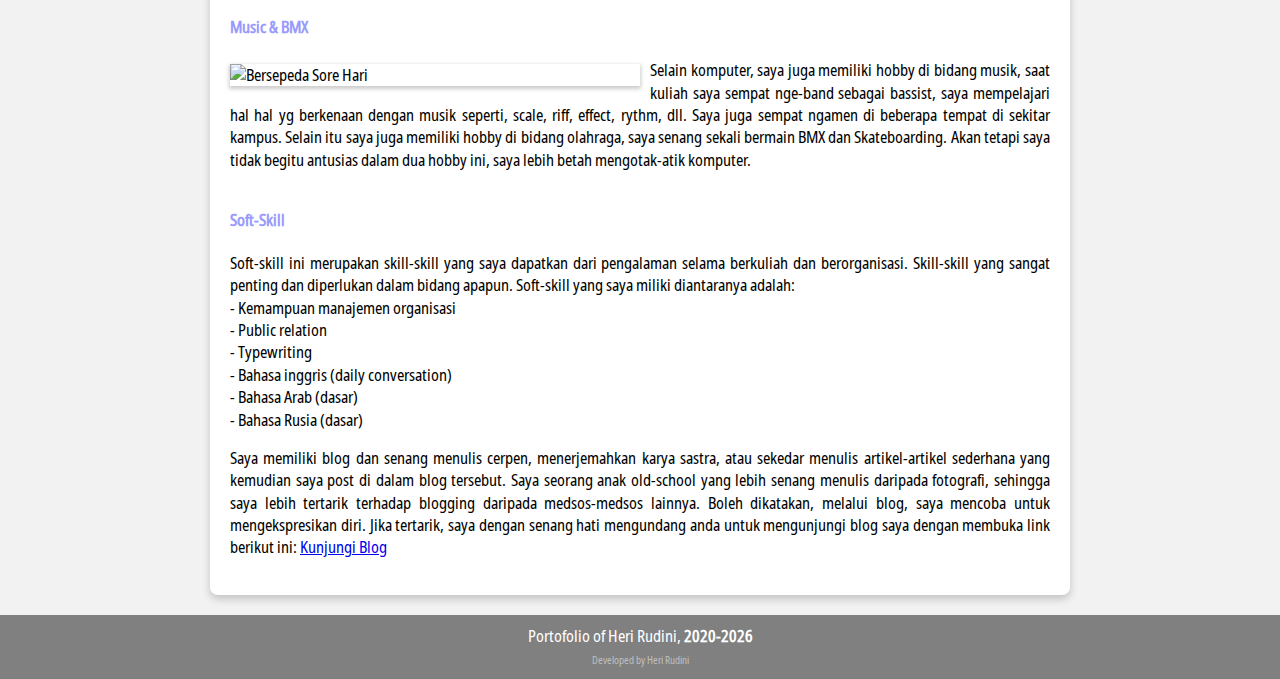
==== commit d5b586f4: "feat: add annual greeting, fix footer web year" ====
--- a/aboutme.html
+++ b/aboutme.html
@@ -7,7 +7,7 @@
 	<link rel="stylesheet" href="https://use.fontawesome.com/releases/v5.8.1/css/all.css"
 		integrity="sha384-50oBUHEmvpQ+1lW4y57PTFmhCaXp0ML5d60M1M7uH2+nqUivzIebhndOJK28anvf" crossorigin="anonymous">
 	<link rel="stylesheet" href="https://cdnjs.cloudflare.com/ajax/libs/font-awesome/4.7.0/css/font-awesome.min.css">
-	<link rel="stylesheet" type="text/css" href="style.css">
+	<link rel="stylesheet" type="text/css" href="./css/style.css">
 	<meta name="viewport" content="width=devices-width, initial-scale=1">
 	<meta content="text/html;charset=utf-8" http-equiv="Content-Type">
 	<meta content="utf-8" http-equiv="encoding">
@@ -56,7 +56,7 @@
 			<article id="Home" class="card">
 				<h3>Edukasi Formal</h3>
 				<img src="https://lh3.googleusercontent.com/7mbxs99roXXb8zICk9q4-LIy0JgY92l9iK1ouZrCo-V1B02yzlv-EMRDb6-SsVv0FrLKj6bPXKRC-CUNWrhlqHMc465m2iXQyFwLvLx6Jx1EzakPs5WCJnQW-7NddCoJUYYGs3Tv4w=w1920-h1080"
-					class="featured-image" alt="Lulus Sidang Akhir" id="wisuda-img" onclick="showModalImage('wisuda-img')">
+					class="featured-image" alt="Lulus Sidang Akhir" id="wisuda-img" onclick="showModalImage(this.src)">
 				<p lang="id" translate="yes">Saya merupakan seorang alumni Sastra Rusia Universitas Padjadjaran angkatan
 					2014. Saya telah mengikuti sidang akhir dan dinyatakan lulus pada Oktober 2019, dengan perolehan
 					nilai IPK 2.68 dari skala 4, dan mendapatkan gelar Sarjana Humaniora. </p>
@@ -78,7 +78,7 @@
 			<!-- <article id="Magang" class="card">
 				<h3>Pengalaman Magang</h3>
 				<img src="https://lh3.googleusercontent.com/YAu5iHSMvqJYUqPsdJyGNA3XlM3qYn2KYw5sdeNHji6N0oXHczmvgzYq-dAskTyDmrUo-uzrYe1nrTBcbP0lO1cg82tG8OjnvSdjVH9gGbr5kCt-9FLs4osi1aC6inDZRYWpW0vSbw=w1920-h1080"
-					class="featured-image" alt="Customer Service" id="magang-cs-img" onclick="showModalImage('magang-cs-img')">
+					class="featured-image" alt="Customer Service" id="magang-cs-img" onclick="showModalImage(this.src)">
 				<p>Sewaktu libur kelulusan SMA saya sempat menjadi freelance reporter di koran lokal kabupaten,
 					perusahaan koran tersebut bernama "Plat Merah", beralamatkan di kecamatan Cicalengka, kabupaten
 					Bandung. Saya menjalani magang tersebut hanya sekedar iseng dan ingin coba-coba, dan saya hanya
@@ -96,7 +96,7 @@
 			<article id="Organisasi" class="card">
 				<h3>Jenjang Organisasi</h3>
 				<img src="https://lh3.googleusercontent.com/Lwnr6KDpsr9kL4A0nAAo8B6yIKfu5hJtEGhkGG2l2U0gjTGPUNiJYTL9WiIAHf0Gy5LXmXlAxKg1ZS_lnuegtXSQ3afWh2ufqlCfgwwbSzumrNDLH9JLDptw0sPcdY7RhFO7mcniow=w1920-h1080"
-					class="featured-image" alt="KEMA Training Event" id="bem-training-img" onclick="showModalImage('bem-training-img')">
+					class="featured-image" alt="KEMA Training Event" id="bem-training-img" onclick="showModalImage(this.src)">
 				<p lang="id" translate="yes">Dalam masa-masa kuliah saya aktif mengikuti berbagai kepanitiaan dan
 					organisasi. Saya aktif dalam kepanitian event-event internal dan eksternal kampus seperti
 					perlombaan, gathering, perayaan, seminar, kajian, dll. Selain itu saya juga aktif di berbagai
@@ -126,7 +126,7 @@
 				<section>
 					<h4>Profil</h4>
 					<img src="https://lh3.googleusercontent.com/qF76lyat_SSg0lOEr9M5jvANQ7v5xNde-FRXraDa-aDWWYbwcRS-yUXiVIGglQ4140r8qgVE6HD2FBEHj0kfOFRxiBV-RQiuYWxrEqC4etakcdFgwer4og9scoY3h46XFtypXKbp1Q=w1920-h1080"
-						class="featured-image" alt="Foto Profil" id="fotogue-img" onclick="showModalImage('fotogue-img')">
+						class="featured-image" alt="Foto Profil" id="fotogue-img" onclick="showModalImage(this.src)">
 					<p lang="id" translate="yes">Saya merupakan seorang pria kelahiran Bandung, berbahasa dan berbudaya
 						sunda, merupakan anak ke 2 dari 2 bersaudara, belum menikah dan berstatus single.
 						Berikut keterangan lebih detil tentang biografi saya:</p>
@@ -184,7 +184,7 @@
 				<section>
 					<h4 class>Computer</h4>
 					<img src="https://lh3.googleusercontent.com/Bbp7VmndFEinL0n2imp3WgLHkqOwSXKH2VYbeeTma8E4qsQXRk-p4hI8YKVopUhIt97U1gQgzBuRbafYXYP39Qs-ayNwCEuVINMuBh6ehsb2FpoIG2cU4OEnw4ZViOX_8EhkeIamew=w1920-h1080"
-						class="featured-image" alt="Memperbaiki Speaker Laptop" id="foto1-img" onclick="showModalImage('foto1-img')">
+						class="featured-image" alt="Memperbaiki Speaker Laptop" id="foto1-img" onclick="showModalImage(this.src)">
 					<p lang="id" translate="yes">Sejak usia pra-sekolah saya dibelikan komputer oleh orang tua saya, hal
 						itu menjadikan saya memiliki minat dan kegemaran yang sangat tinggi dalam bidang komputer. Sejak
 						SMP saya sudah belajar meng-install ulang dan memperbaiki aplikasi-aplikasi komputer saya secara
@@ -210,7 +210,7 @@
 				<section>
 					<h4 class>Music & BMX</h4>
 					<img src="https://lh3.googleusercontent.com/EfcQY6yraLDzZM1Vd4vRFsQfP2IFgUmLjJ8iPBQRQ777FCgO2V6IkuBlBbH3aK5ebjYLZ8e8NdrxLwj_2QfubdHjIvy5vOljTc6cfurizXUnvE_Jcs_m0nQH0PEhMmzs9wEPGovppA=w1920-h1080"
-						class="featured-image" alt="Bersepeda Sore Hari" id="foto2-img" onclick="showModalImage('foto2-img')">
+						class="featured-image" alt="Bersepeda Sore Hari" id="foto2-img" onclick="showModalImage(this.src)">
 					<p lang="id" translate="yes">Selain komputer, saya juga memiliki hobby di bidang musik, saat kuliah
 						saya sempat nge-band sebagai bassist, saya mempelajari hal hal yg berkenaan dengan musik
 						seperti, scale, riff, effect, rythm, dll. Saya juga sempat ngamen di beberapa tempat di sekitar
@@ -244,10 +244,10 @@
 		</div>
 	</main>
 	<footer>
-		<p>Portofolio of Heri Rudini, 2020-2021</p>
+		<div>Portofolio of Heri Rudini, <strong>2020-<span class="footerTextLastYear"></span></strong></div>
 		<i>Developed by Heri Rudini</i>
 	</footer>
-	<script src="script.js"></script>
+	<script src="./js/script.js"></script>
 </body>
 
 </html>--- a/css/style.css
+++ b/css/style.css
@@ -0,0 +1,665 @@
+@import url("https://fonts.googleapis.com/css2?family=DM+Sans:wght@400;700 &display=swap");
+
+/* @import url('https://cdn.jsdelivr.net/npm/@fortawesome/fontawesome-free@5.15.3/css/fontawesome.min.css'); */
+@font-face {
+  font-family: "NotoSans-CondensedLight";
+  src: url("/assets/font/NotoSans-hinted/NotoSans-Condensed.ttf"),
+    format("truetype");
+  font-weight: normal;
+  font-style: normal;
+}
+/* SCROLL BAR FOR OTHER BROWSER (Chrome, Edge, Safari) */
+
+::-webkit-scrollbar {
+  background: transparent;
+  overflow: visible;
+  width: 8px;
+}
+
+::-webkit-scrollbar-thumb {
+  background-color: #aaaaaa;
+  border: solid #aaaaaa;
+}
+
+::-webkit-scrollbar-thumb:hover {
+  background-color: #888888;
+  border: #888888;
+}
+::-webkit-scrollbar-thumb:hover:active {
+  background-color: #666666;
+  border: #666666;
+}
+
+::-webkit-scrollbar-thumb:horizontal {
+  border-width: 6px 8px;
+  min-width: 10px;
+}
+
+::-webkit-scrollbar-thumb:vertical {
+  border-width: 8px 6px;
+  min-height: 10px;
+}
+
+::-webkit-scrollbar-track-piece {
+  background-color: rgba(0, 0, 0, 0);
+}
+
+::-webkit-scrollbar-corner {
+  background: transparent;
+}
+html {
+  scroll-behavior: smooth;
+  /* height: 100%; */
+}
+body {
+  font-family: "NotoSans-CondensedLight", "DM Sans", sans-serif;
+  margin: 0;
+  padding: 0;
+  background-color: rgba(128, 128, 128, 0.1);
+  height: 100%;
+}
+
+body > header {
+  padding-bottom: 1%;
+  /* display: inline; */
+  /* background-color: yellow; */
+
+  /* background: rgb(0,0,0); */
+  background: linear-gradient(
+    185deg,
+    rgba(0, 0, 0, 1) 0%,
+    rgba(255, 255, 255, 1) 45%
+  );
+  box-shadow: 0 1px 2px 0 rgba(0, 0, 0, 0.1);
+  padding-top: 40px;
+  margin-bottom: 20px;
+}
+.flexrow {
+  display: flex;
+  flex-direction: row;
+  align-items: center;
+  justify-content: space-around;
+}
+h1 {
+  margin: 10px 0 0;
+  font-family: "Segoe UI", Tahoma, Geneva, Verdana, sans-serif;
+}
+h3 {
+  color: #6a67fa;
+  /* font-size: larger; */
+}
+h4 {
+  color: #989bfc;
+  /* font-size: large; */
+}
+
+p {
+  font-size: medium;
+  line-height: 1.4;
+  font-weight: 350;
+}
+.jumbotron {
+  /* font-size: 20px; */
+  padding: 150px 1% 1% 1%;
+  margin: 0 15%;
+  background-image: url("../assets/jumbotron.jpg");
+  background-position: bottom;
+  background-size: cover;
+  text-align: center;
+  color: white;
+  display: flex;
+  flex-direction: column;
+  align-items: center;
+  justify-content: flex-start;
+  border-radius: 0 0 10px 10px;
+  /* padding: 20px; */
+}
+.title {
+  margin-top: 30px;
+  display: flex;
+  flex-direction: column;
+  justify-content: flex-start;
+  align-items: center;
+}
+
+.title p {
+  /* margin-top: 10px; */
+  margin: 5px;
+  color: rgba(0, 0, 0, 0.5);
+  /* font-size: small; */
+}
+.badge a {
+  margin: 0 5px;
+}
+.badge {
+  margin-bottom: 10px;
+}
+.profile-img {
+  position: static;
+  margin-bottom: -35px;
+  z-index: 0;
+  min-height: 20px;
+  height: 180px;
+  width: 180px;
+  object-fit: cover;
+  border-radius: 25px;
+  border-color: white;
+  border-width: 5px;
+  border-style: solid;
+}
+.nav,
+.nav.responsive {
+  z-index: 1;
+  box-shadow: 0 4px 8px 0 rgba(0, 0, 0, 0.2);
+  background-color: white;
+  margin: 0;
+  position: fixed;
+  width: 100%;
+  top: 0;
+  padding: 10px 0;
+}
+.nav ul,
+.nav.responsive ul {
+  margin: 0;
+  padding: 0;
+  /* margin: 10px 0; */
+}
+.nav .list,
+.nav.responsive .list {
+  justify-content: center;
+}
+.nav li,
+.nav.responsive li {
+  list-style-type: none;
+  margin: 0;
+  padding: 0px 10px;
+}
+.nav a,
+.nav.responsive a {
+  display: block;
+  padding: 5px 10px;
+  font-size: 18px;
+  font-weight: lighter;
+  text-decoration: none;
+  color: black;
+  border-radius: 5px;
+  position: relative;
+  cursor: pointer;
+}
+.nav a::after,
+.nav.responsive a::after {
+  position: absolute;
+  content: "";
+  width: 50%;
+  height: 3px;
+  top: 75%;
+  left: 25%;
+  background: #ff7000;
+  transition: transform 0.5s;
+  transform: scaleX(0);
+  transform-origin: right;
+  /* z-index: -1; */
+}
+/* .nav a:hover:not(active),
+.nav.responsive a:hover:not(active) {
+    background-color: #00c8eb;
+} */
+.nav a:hover:not(active)::after,
+.nav.responsive a:hover:not(active)::after {
+  transform: scaleX(1);
+  transform-origin: left;
+}
+.nav a:active,
+.nav.responsive a:active {
+  opacity: 50%;
+  font-weight: lighter;
+}
+.nav .menu,
+.nav.responsive .menu {
+  font-size: 18px;
+  font-weight: bolder;
+  display: none;
+  text-align: justify;
+  margin: 0;
+  color: white;
+}
+/* 
+.nav #Menu6,
+.nav.responsive #Menu6 {
+    display: none;
+} */
+
+main.flexrow {
+  /* margin: 0 15%; */
+  /* display: flex;
+    flex-direction: row; */
+  align-items: flex-start;
+  justify-content: center;
+  /* height: 100%; */
+}
+
+.stripe-heading {
+  overflow: hidden;
+  text-align: center;
+  font-size: x-small;
+  opacity: 50%;
+  margin: 0 15px 0 15px;
+}
+
+.stripe-heading:before,
+.stripe-heading:after {
+  background-color: rgba(0, 0, 0, 0.5);
+  content: "";
+  display: inline-block;
+  height: 2px;
+  position: relative;
+  vertical-align: middle;
+  width: 30%;
+}
+.stripe-heading:before {
+  right: 1em;
+  margin-left: -100%;
+}
+.stripe-heading:after {
+  left: 1em;
+  margin-right: -100%;
+}
+.card {
+  box-shadow: 0 4px 8px 0 rgba(0, 0, 0, 0.2);
+  border-radius: 8px;
+  padding: 20px;
+  margin: 20px;
+  background-color: white;
+  overflow: hidden;
+  text-overflow: ellipsis;
+  word-wrap: break-word;
+  /* display: flex;
+  flex-direction: column;
+  align-items: flex-start; */
+}
+.card p {
+  text-align: justify;
+}
+.card-footer {
+  padding-top: 10px;
+  clear: both;
+  width: 100%;
+}
+.featured-image {
+  float: left;
+  margin: 5px 10px 0 0;
+  /* align-self: center; */
+  box-shadow: 0 2px 4px 1px rgba(0, 0, 0, 0.2);
+  width: 50%;
+  /* max-width: 500px; */
+  object-fit: cover;
+  object-position: center;
+  max-height: 300px;
+}
+.full-image {
+  /* float: left;
+  margin: 5px 10px 0 0; */
+  /* align-self: center; */
+  box-shadow: 0 2px 4px 1px rgba(0, 0, 0, 0.2);
+  width: 100%;
+  /* max-width: 500px; */
+  object-fit: cover;
+  object-position: center;
+  max-height: 400px;
+}
+
+.clear {
+  clear: left;
+}
+
+table {
+  clear: right;
+  text-align: left;
+}
+
+#content {
+  margin-right: -10px;
+  max-width: 550px;
+  /* height: 100%; */
+  /* overflow-y: auto; */
+  scroll-behavior: smooth;
+}
+/* #content>.card{
+    margin-right: 10px;
+} */
+#content.wide-content {
+  max-width: 900px;
+  margin: 0;
+}
+
+aside {
+  margin-left: -10px;
+  max-width: 350px;
+  height: 100%;
+  position: sticky;
+  top: 70px;
+}
+
+/*MAINTAIN SCROLLBAR */
+
+#sideblock {
+  /* height: 80vh; */
+  overflow-x: hidden;
+  overflow-y: hidden;
+  padding: 0 20px;
+}
+
+#sideblock:hover {
+  overflow-y: scroll;
+  scrollbar-width: thin;
+  padding-right: 12px;
+  scrollbar-color: #aaaaaa rgba(0, 0, 0, 0); /* thumb and track color for firefox*/
+}
+
+.opacity {
+  font-size: small;
+  opacity: 50%;
+  font-style: normal;
+}
+.event.card {
+  box-shadow: 0 4px 8px 0 rgba(0, 0, 0, 0.2);
+  border-radius: 8px;
+}
+.date {
+  font-size: x-small;
+  font-weight: bold;
+  opacity: 50%;
+  font-style: normal;
+  margin-bottom: 5px;
+}
+.fa {
+  /* padding: 10px; */
+  font-size: 40px;
+  /* width: 40px; */
+  text-align: center;
+  text-decoration: none;
+  margin: 0;
+  font-weight: 1;
+  background-color: none;
+}
+.fab {
+  /* padding: 10px; */
+  font-size: 40px;
+  /* width: 40px; */
+  text-align: center;
+  text-decoration: none;
+  margin: 0;
+  font-weight: 1;
+  background-color: none;
+}
+.fa-bars {
+  font-size: inherit;
+  border-radius: 0;
+}
+
+.fa-facebook {
+  color: #3b5998;
+  /* color: white; */
+}
+
+.fa-google {
+  color: #dd4b39;
+  /* color: white; */
+}
+
+.fa-linkedin-square {
+  color: #007bb5;
+  /* color: white; */
+}
+
+.fa-github-square {
+  color: black;
+  /* color: white; */
+}
+.fa-whatsapp-square {
+  /* color: linear-gradient(45deg,#1ebea5, #00e676); */
+  color: #00e676;
+  /* color: white; */
+}
+/* .fa-instagram {
+    background: #d6249f;
+    background: radial-gradient(circle at 30% 107%, #fdf497 0%, #fdf497 5%, #fd5949 45%,#d6249f 60%,#285AEB 90%);
+    color: white;
+    font-weight: bolder;
+} */
+
+footer {
+  padding: 10px 0;
+  color: white;
+  background-color: rgba(128, 128, 128, 1);
+  text-align: center;
+}
+footer p {
+  margin: 0;
+  font-weight: bold;
+  font-size: small;
+}
+footer i {
+  font-style: normal;
+  font-size: x-small;
+  /* font-size: 90%; */
+  color: rgba(255, 255, 255, 0.5);
+}
+* {
+  box-sizing: border-box;
+}
+@media screen and (min-width: 2000px) {
+  main {
+    margin: 0 15%;
+  }
+  #content {
+    max-width: 60%;
+  }
+  aside {
+    max-width: 40%;
+  }
+}
+@media screen and (max-width: 996px) {
+  #sideblock {
+    height: 100% !important;
+  }
+  #sideblock:hover {
+    overflow-y: hidden;
+    padding-right: 20px;
+  }
+  main.flexrow {
+    padding: 0;
+    margin: 0;
+    flex-direction: column-reverse;
+    align-items: center;
+  }
+  #content,
+  aside {
+    position: static;
+    max-width: 600px;
+    margin: 0;
+  }
+  /* .featured-image {
+    width: 100%;
+    } */
+}
+
+/*Mobile*/
+@media screen and (max-width: 600px) {
+  .jumbotron {
+    margin: 0;
+    border-radius: 0;
+  }
+  /* html {
+        font-size: 90%;
+    } */
+  .nav,
+  .nav.responsive {
+    text-align: left;
+    padding: 0;
+  }
+  .nav .menu,
+  .nav.responsive .menu {
+    padding: 10px;
+    display: flex;
+    flex-direction: row;
+    align-items: center;
+    justify-content: flex-end;
+    position: relative;
+    left: 0;
+    background-color: black;
+  }
+  .nav a,
+  .nav.responsive a {
+    color: white;
+    /* font-weight:500; */
+  }
+  .nav .list {
+    display: block;
+    text-align: center;
+    background-color: rgba(0, 0, 0, 0.8);
+    position: absolute;
+    top: 0;
+    padding-top: 49px;
+    z-index: -1;
+    bottom: 100%;
+    left: 0;
+    right: 0;
+    width: 100%;
+    height: 0;
+    -webkit-transition: height 0.5s ease-in-out;
+    -moz-transition: height 0.5s ease-in-out;
+    -o-transition: height 0.5s ease-in-out;
+    transition: height 0.5s ease-in-out;
+    overflow-y: hidden;
+
+    /* flex-direction: column;
+        flex-wrap: nowrap;
+        align-items:flex-start;
+        justify-content: space-evenly; */
+  }
+  .nav.responsive .list {
+    display: block;
+    bottom: 0;
+    height: 270px;
+  }
+  .nav li,
+  .nav.responsive li {
+    width: 100%;
+    /* -webkit-text-stroke-color: black;
+        -webkit-text-stroke-width: 1px; */
+    /* text-align: left; */
+    border-radius: 0;
+    padding: 10px;
+  }
+  #content,
+  aside {
+    width: 100%;
+    padding: 0;
+  }
+  .featured-image {
+    width: 100%;
+    margin-bottom: 10px;
+  }
+  /*nav.responsive will be generated by javascript*/
+
+  /* .nav.responsive #Menu6 {
+        display: inherit;
+    } */
+}
+
+/*========================MODAL IMG=====================*/
+/* The Modal (background) */
+.modal {
+  display: none; /* Hidden by default */
+  position: fixed; /* Stay in place */
+  z-index: 2; /* Sit on top */
+  left: 0;
+  top: 0;
+  width: 100%; /* Full width */
+  height: 100%; /* Full height */
+  overflow: auto; /* Enable scroll if needed */
+  background-color: rgb(0, 0, 0); /* Fallback color */
+  background-color: rgba(0, 0, 0, 0.9); /* Black w/ opacity */
+  flex-direction: row;
+  align-items: center;
+  justify-content: center;
+}
+
+/* Modal Content (image) */
+.modal-content {
+  margin: auto;
+  display: block;
+  max-height: 70%;
+  max-width: 70%;
+}
+
+/* Add Animation */
+.modal-content,
+#caption {
+  -webkit-animation-name: zoom;
+  -webkit-animation-duration: 0.6s;
+  animation-name: zoom;
+  animation-duration: 0.6s;
+}
+
+@-webkit-keyframes zoom {
+  from {
+    -webkit-transform: scale(0);
+  }
+  to {
+    -webkit-transform: scale(1);
+  }
+}
+
+@keyframes zoom {
+  from {
+    transform: scale(0);
+  }
+  to {
+    transform: scale(1);
+  }
+}
+
+/* The Close Button */
+.close {
+  position: absolute;
+  top: 15px;
+  right: 35px;
+  color: #f1f1f1;
+  font-size: 40px;
+  font-weight: bold;
+  transition: 0.3s;
+}
+
+.close:hover,
+.close:focus {
+  color: #bbb;
+  text-decoration: none;
+  cursor: pointer;
+}
+
+/* 100% Image Width on Smaller Screens */
+@media only screen and (max-width: 600px) {
+  .modal-content {
+    max-height: unset;
+    max-width: unset;
+    width: 100%;
+  }
+}
+
+#greeting {
+  text-align: center;
+  font-weight:1000;
+  padding: 5px;
+  font-size:x-large;
+  color: blue;
+  -webkit-text-stroke-width: 1px;
+  -webkit-text-stroke-color: white;
+  position: absolute;
+  z-index: 1;
+  top: 110px;
+}
+#greeting::after {
+  content: '!';
+}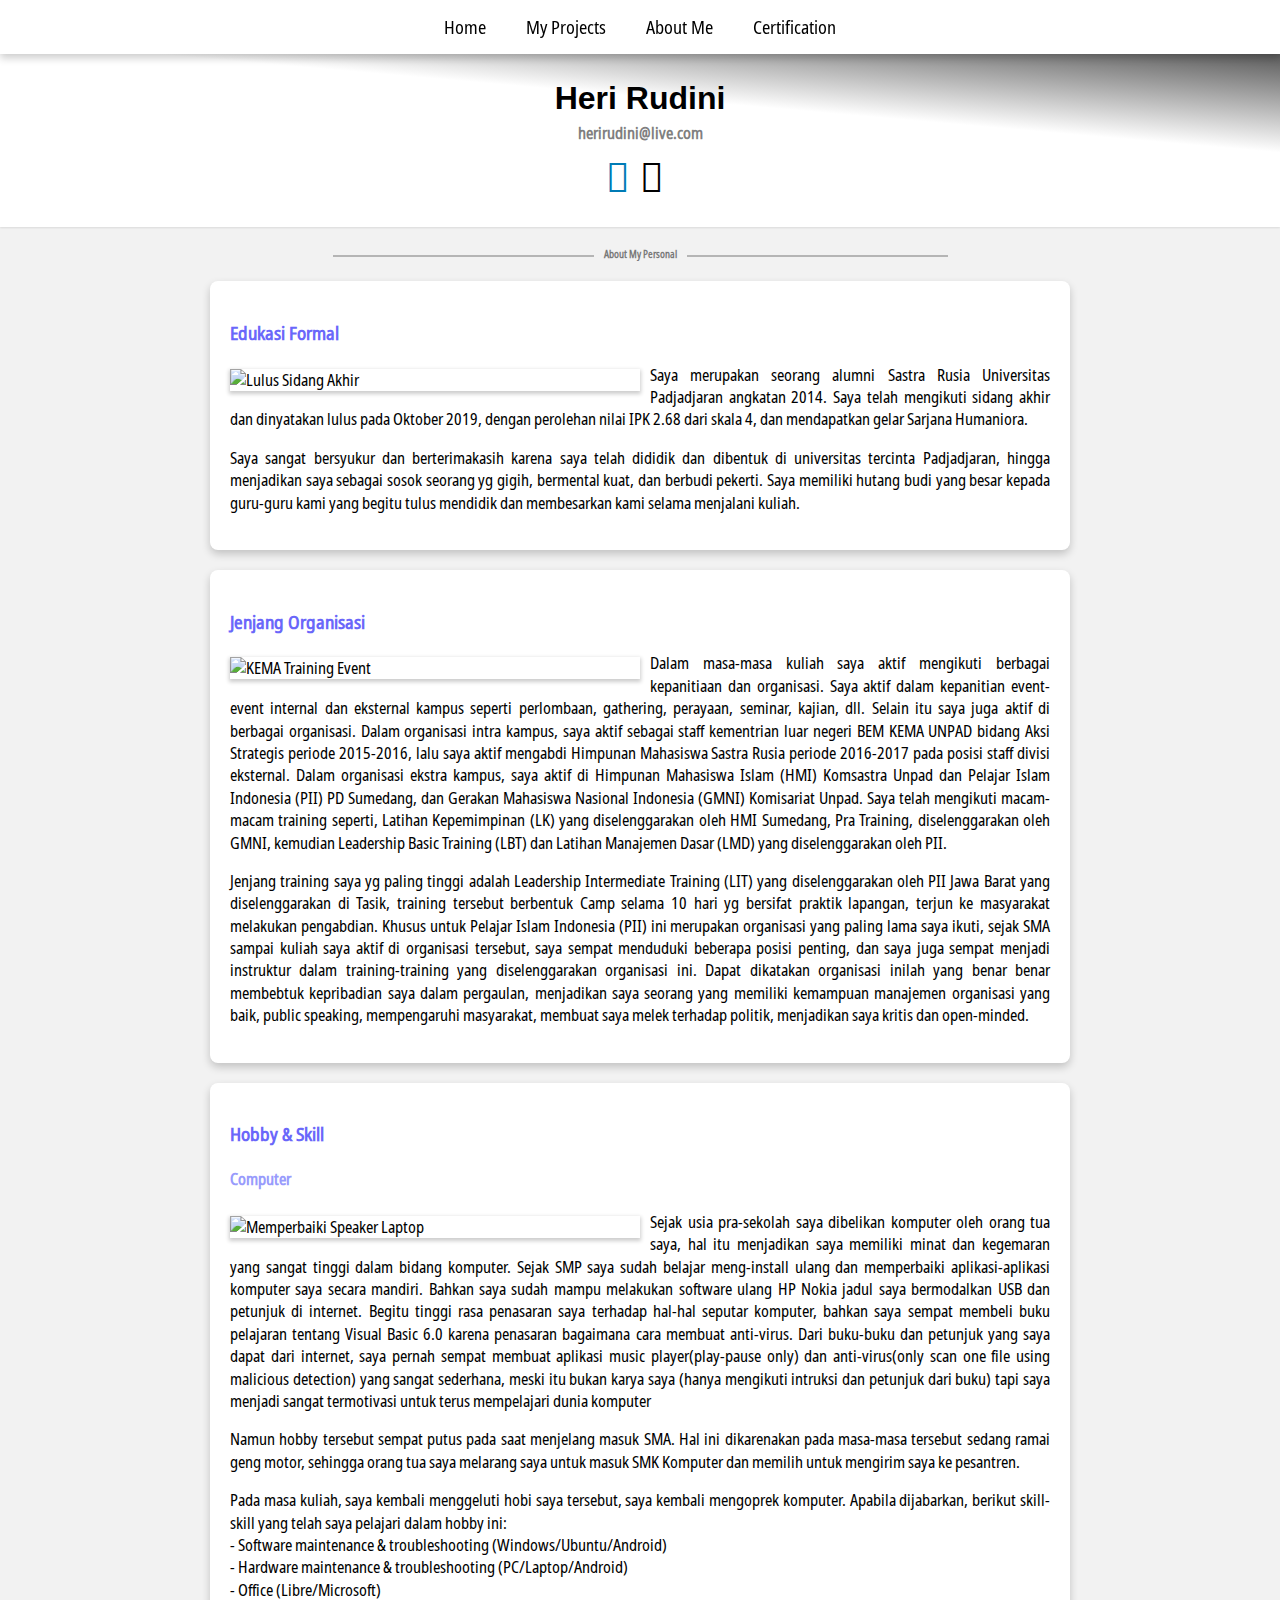
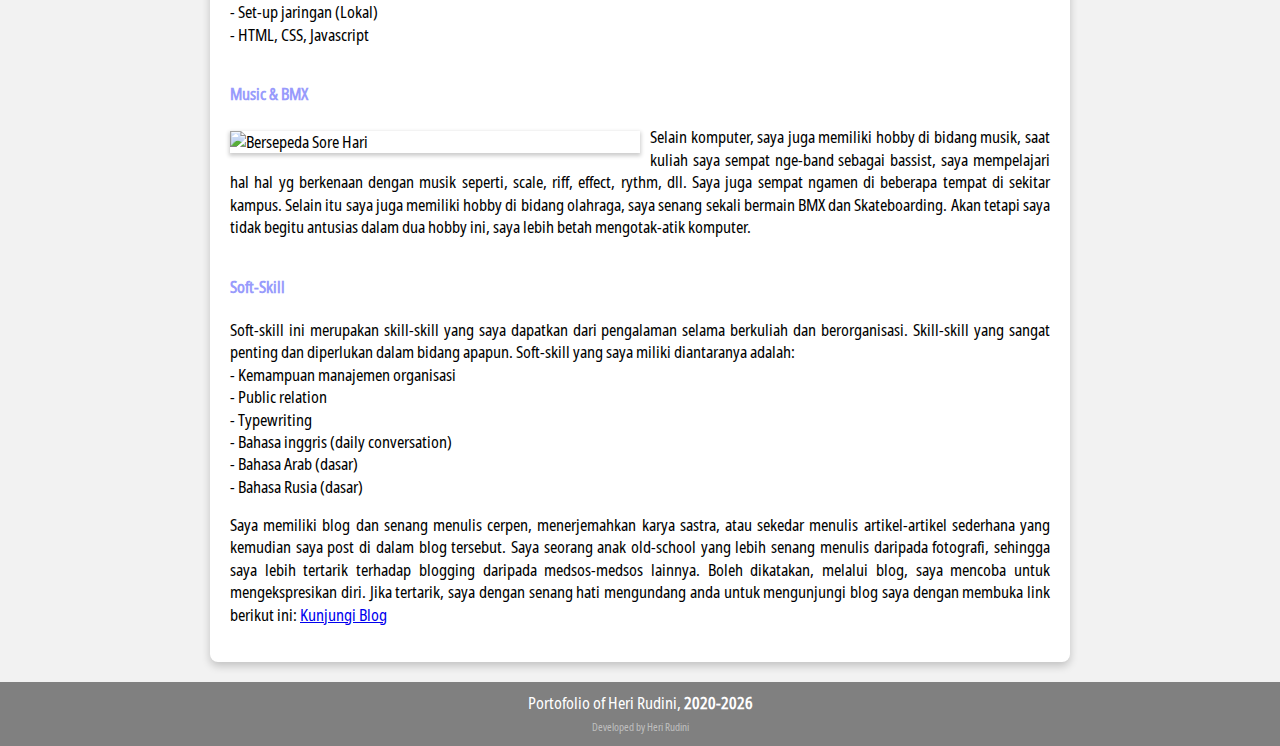
==== commit ec0b6be3: "Update aboutme.html" ====
--- a/aboutme.html
+++ b/aboutme.html
@@ -191,7 +191,8 @@
 						mandiri. Bahkan saya sudah mampu melakukan software ulang HP Nokia jadul saya bermodalkan USB
 						dan petunjuk di internet. Begitu tinggi rasa penasaran saya terhadap hal-hal seputar komputer,
 						bahkan saya sempat membeli buku pelajaran tentang Visual Basic 6.0 karena penasaran bagaimana
-						cara membuat anti-virus.</p>
+						cara membuat anti-virus. Dari buku-buku dan petunjuk yang saya dapat dari internet, saya pernah
+sempat membuat aplikasi music player(play-pause only) dan anti-virus(only scan one file using malicious detection) yang sangat sederhana, meski itu bukan karya saya (hanya mengikuti intruksi dan petunjuk dari buku) tapi saya menjadi sangat termotivasi untuk terus mempelajari dunia komputer</p>
 					<p lang="id" translate="yes">
 						Namun hobby tersebut sempat putus pada saat menjelang masuk SMA. Hal ini dikarenakan pada
 						masa-masa tersebut sedang ramai geng motor, sehingga orang tua saya melarang saya untuk masuk
@@ -250,4 +251,4 @@
 	<script src="./js/script.js"></script>
 </body>
 
-</html>+</html>
--- a/css/style.css
+++ b/css/style.css
@@ -660,6 +660,3 @@
   z-index: 1;
   top: 110px;
 }
-#greeting::after {
-  content: '!';
-}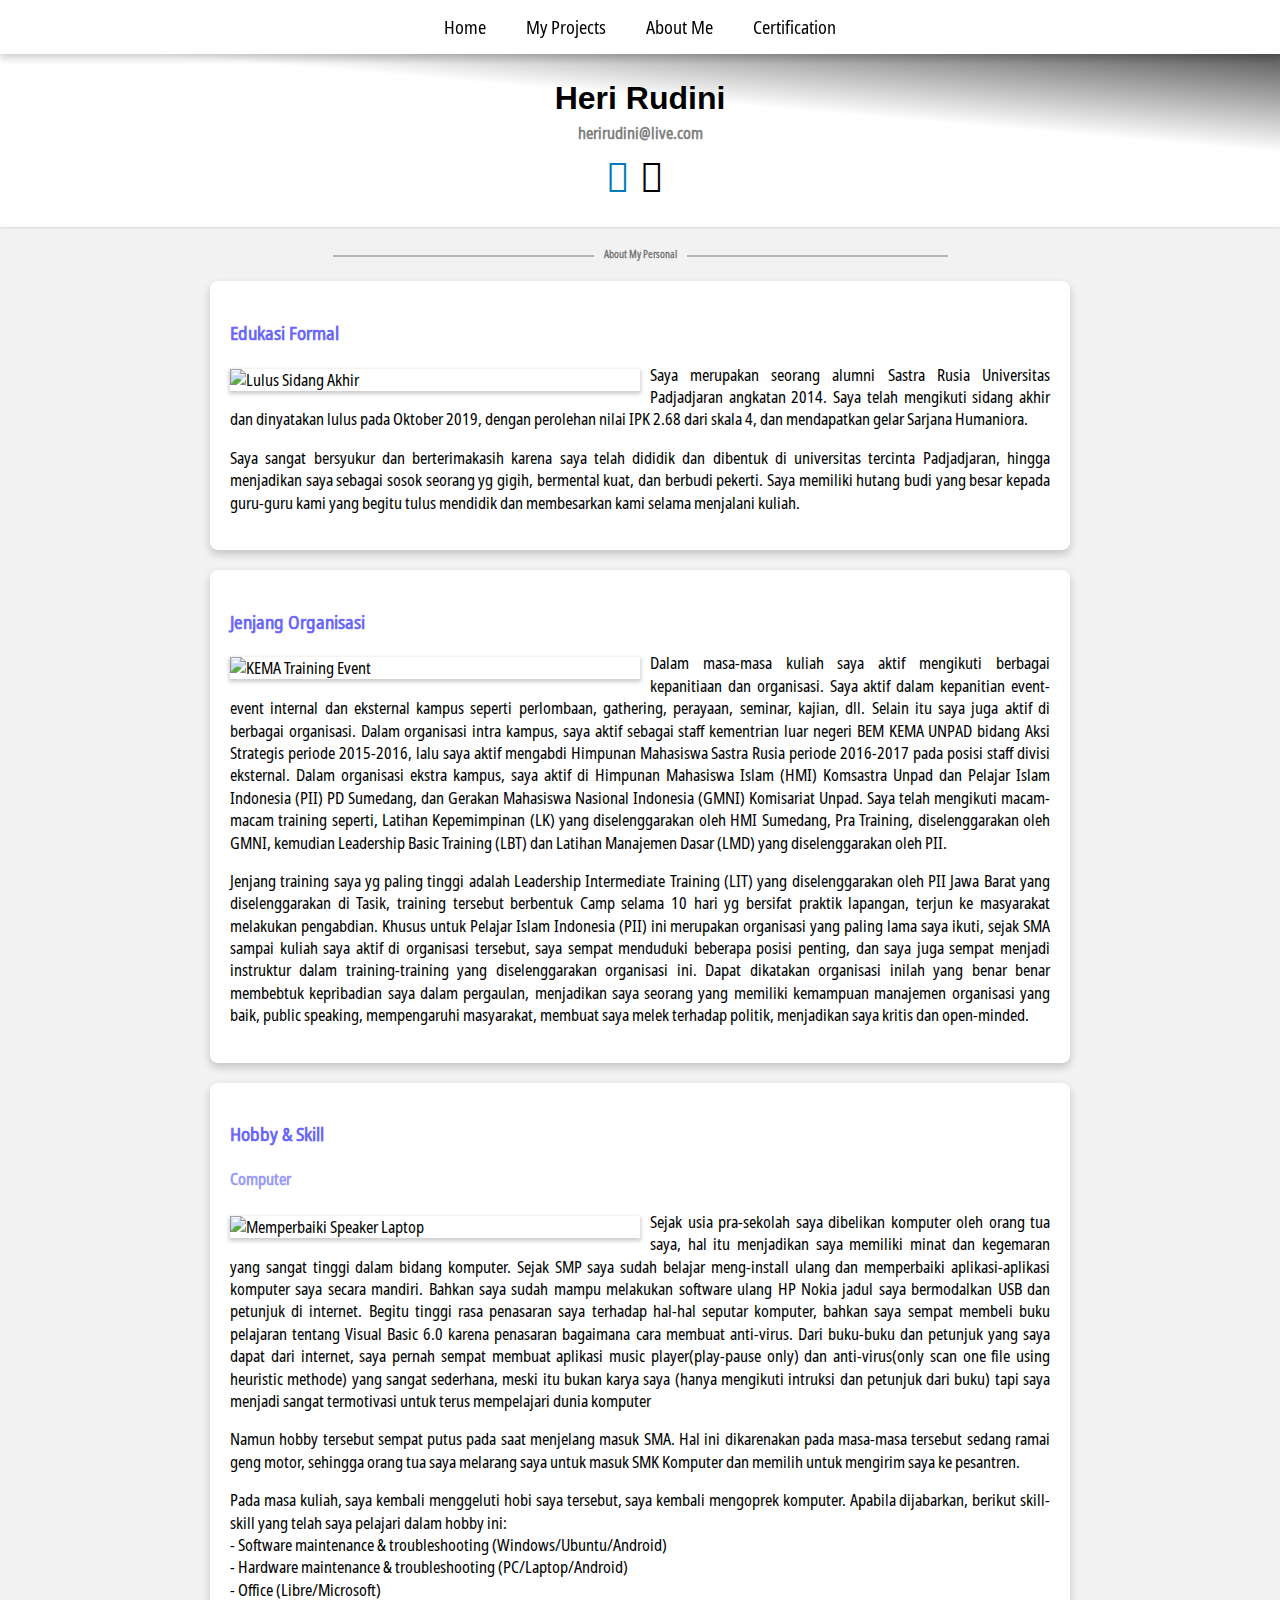
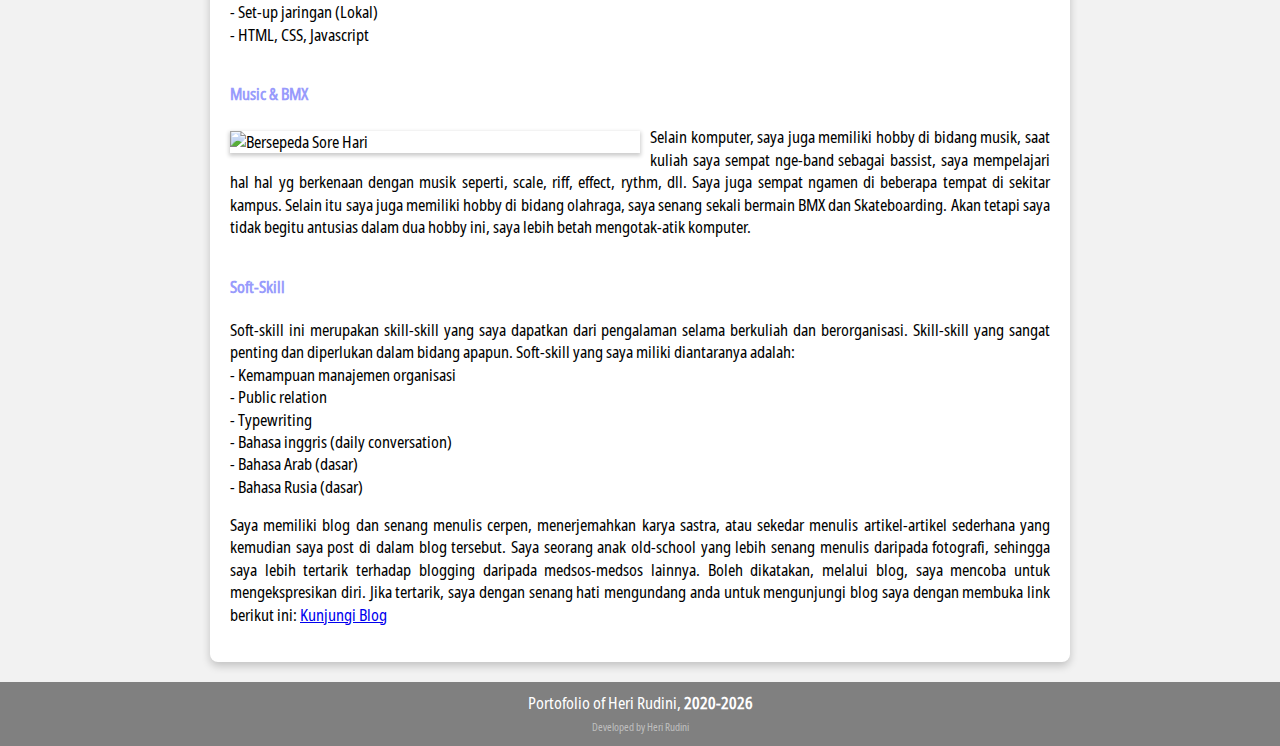
==== commit dc118796: "Update aboutme.html" ====
--- a/aboutme.html
+++ b/aboutme.html
@@ -192,7 +192,7 @@
 						dan petunjuk di internet. Begitu tinggi rasa penasaran saya terhadap hal-hal seputar komputer,
 						bahkan saya sempat membeli buku pelajaran tentang Visual Basic 6.0 karena penasaran bagaimana
 						cara membuat anti-virus. Dari buku-buku dan petunjuk yang saya dapat dari internet, saya pernah
-sempat membuat aplikasi music player(play-pause only) dan anti-virus(only scan one file using malicious detection) yang sangat sederhana, meski itu bukan karya saya (hanya mengikuti intruksi dan petunjuk dari buku) tapi saya menjadi sangat termotivasi untuk terus mempelajari dunia komputer</p>
+sempat membuat aplikasi music player(play-pause only) dan anti-virus(only scan one file using heuristic methode) yang sangat sederhana, meski itu bukan karya saya (hanya mengikuti intruksi dan petunjuk dari buku) tapi saya menjadi sangat termotivasi untuk terus mempelajari dunia komputer</p>
 					<p lang="id" translate="yes">
 						Namun hobby tersebut sempat putus pada saat menjelang masuk SMA. Hal ini dikarenakan pada
 						masa-masa tersebut sedang ramai geng motor, sehingga orang tua saya melarang saya untuk masuk
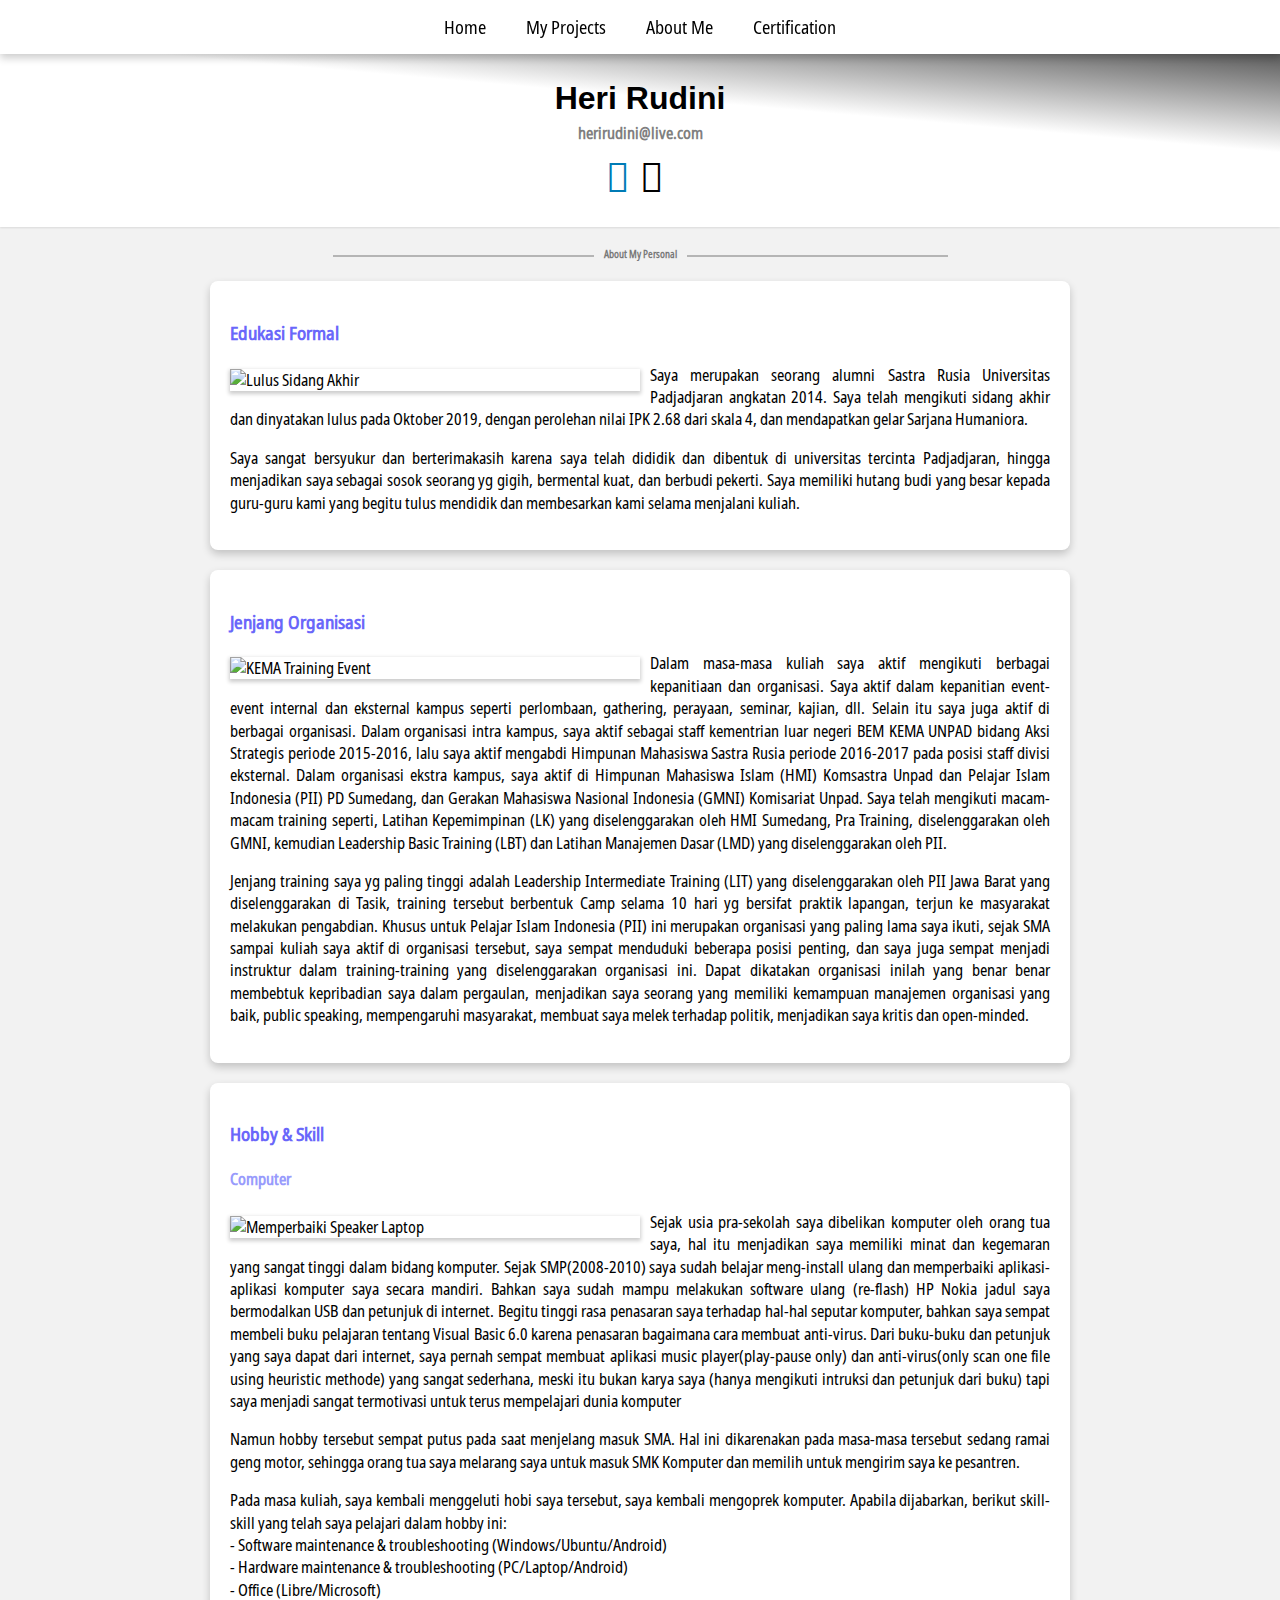
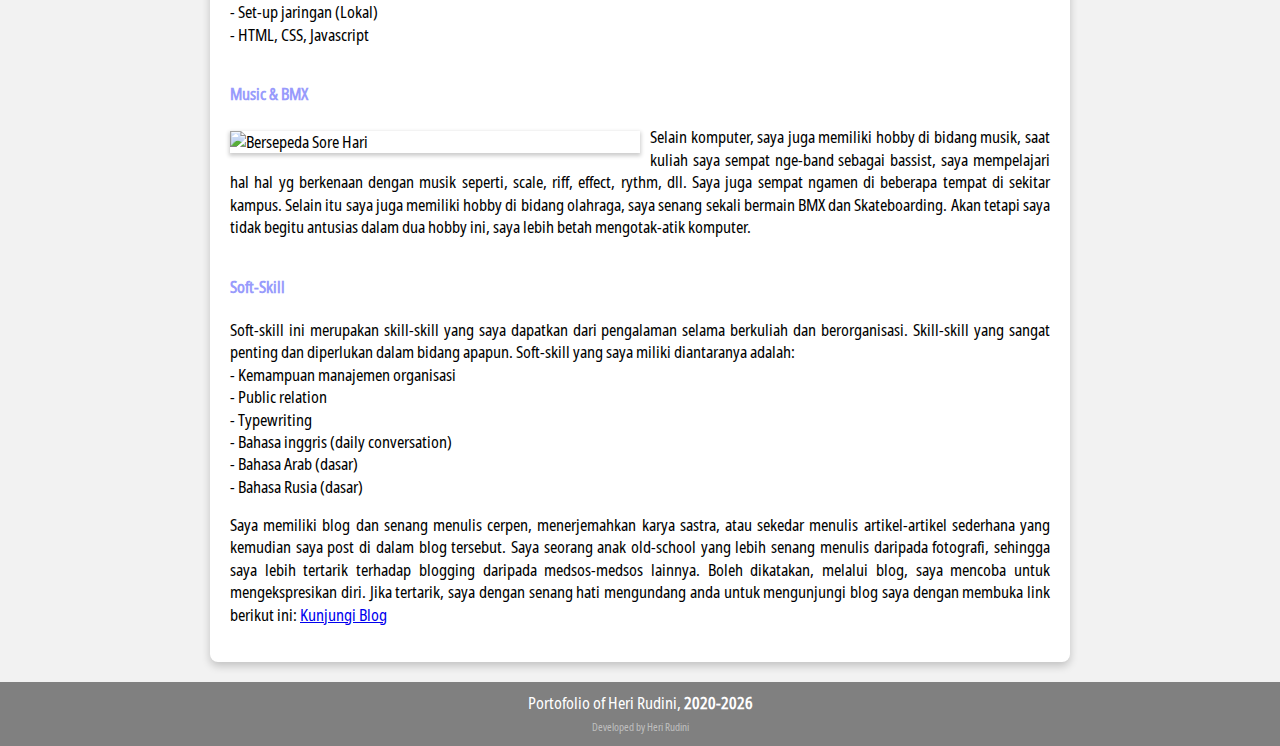
==== commit 1f495d72: "Update aboutme.html" ====
--- a/aboutme.html
+++ b/aboutme.html
@@ -187,8 +187,8 @@
 						class="featured-image" alt="Memperbaiki Speaker Laptop" id="foto1-img" onclick="showModalImage(this.src)">
 					<p lang="id" translate="yes">Sejak usia pra-sekolah saya dibelikan komputer oleh orang tua saya, hal
 						itu menjadikan saya memiliki minat dan kegemaran yang sangat tinggi dalam bidang komputer. Sejak
-						SMP saya sudah belajar meng-install ulang dan memperbaiki aplikasi-aplikasi komputer saya secara
-						mandiri. Bahkan saya sudah mampu melakukan software ulang HP Nokia jadul saya bermodalkan USB
+						SMP(2008-2010) saya sudah belajar meng-install ulang dan memperbaiki aplikasi-aplikasi komputer saya secara
+						mandiri. Bahkan saya sudah mampu melakukan software ulang (re-flash) HP Nokia jadul saya bermodalkan USB
 						dan petunjuk di internet. Begitu tinggi rasa penasaran saya terhadap hal-hal seputar komputer,
 						bahkan saya sempat membeli buku pelajaran tentang Visual Basic 6.0 karena penasaran bagaimana
 						cara membuat anti-virus. Dari buku-buku dan petunjuk yang saya dapat dari internet, saya pernah
